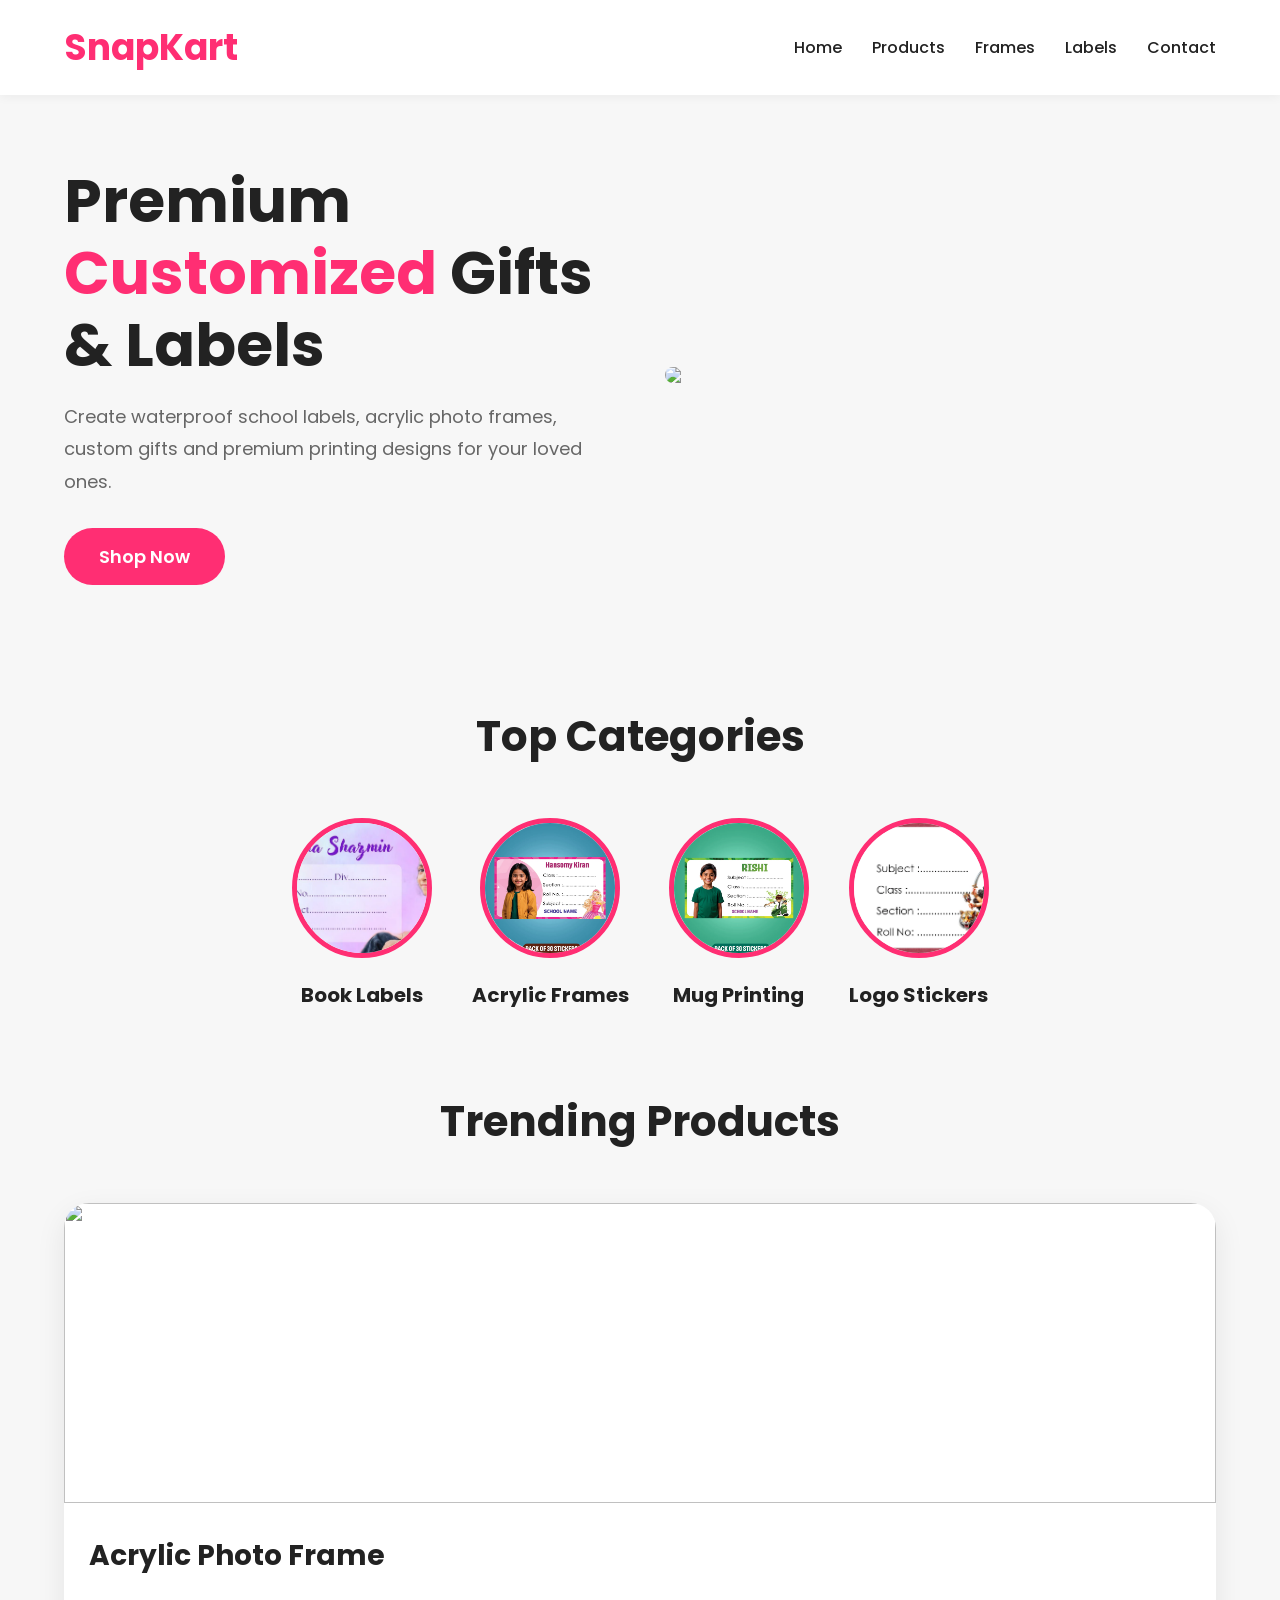
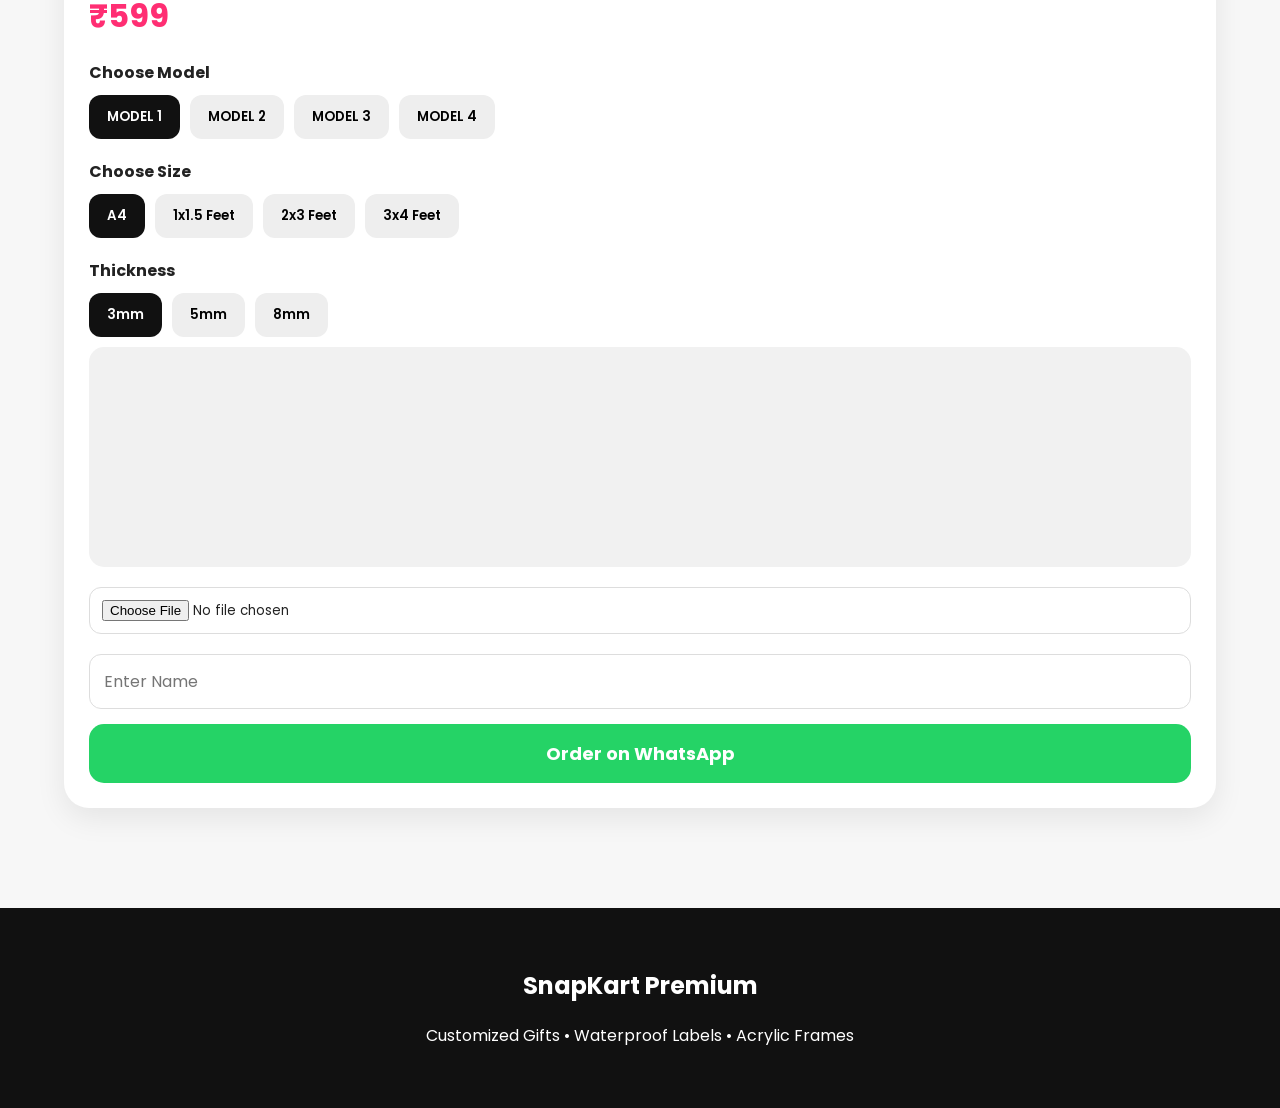
==== index.html @ b5bec447 "Update index.html" ====
<!DOCTYPE html>
<html lang="en">
<head>
<meta charset="UTF-8">
<meta name="viewport" content="width=device-width, initial-scale=1.0">

<title>SnapKart Premium</title>

<link rel="preconnect" href="https://fonts.googleapis.com">
<link href="https://fonts.googleapis.com/css2?family=Poppins:wght@300;400;500;600;700&display=swap" rel="stylesheet">

<style>

*{
margin:0;
padding:0;
box-sizing:border-box;
font-family:'Poppins',sans-serif;
}

body{
background:#f7f7f7;
color:#222;
}

/* HEADER */

header{
width:100%;
padding:20px 5%;
background:white;
display:flex;
justify-content:space-between;
align-items:center;
position:sticky;
top:0;
z-index:1000;
box-shadow:0 2px 10px rgba(0,0,0,0.05);
}

.logo{
font-size:36px;
font-weight:700;
color:#ff2e73;
}

nav{
display:flex;
gap:30px;
}

nav a{
text-decoration:none;
color:#222;
font-weight:500;
}

/* HERO */

.hero{
padding:70px 5%;
display:grid;
grid-template-columns:1fr 1fr;
align-items:center;
gap:50px;
}

.hero-text h1{
font-size:60px;
line-height:1.2;
margin-bottom:20px;
}

.hero-text span{
color:#ff2e73;
}

.hero-text p{
font-size:18px;
color:#666;
line-height:1.8;
margin-bottom:30px;
}

.hero-btn{
padding:15px 35px;
background:#ff2e73;
color:white;
border:none;
border-radius:50px;
font-size:18px;
cursor:pointer;
font-weight:600;
}

.hero-image img{
width:100%;
height:auto;
display:block;
border-radius:25px;
object-fit:cover;
}

/* SECTION TITLE */

.section-title{
text-align:center;
font-size:42px;
margin-top:50px;
margin-bottom:50px;
}

/* CATEGORIES */

.categories{
display:flex;
justify-content:center;
gap:40px;
flex-wrap:wrap;
padding:0 5%;
margin-bottom:80px;
}

.cat{
text-align:center;
}

.cat img{
width:140px;
height:140px;
border-radius:50%;
object-fit:cover;
border:5px solid #ff2e73;
margin-bottom:15px;
}

.cat h3{
font-size:20px;
}

/* PRODUCTS */

.products{
display:grid;
grid-template-columns:repeat(auto-fit,minmax(320px,1fr));
gap:35px;
padding:0 5%;
margin-bottom:100px;
}

.product-card{
background:white;
border-radius:25px;
overflow:hidden;
box-shadow:0 10px 30px rgba(0,0,0,0.08);
}

.product-card img{
width:100%;
height:300px;
object-fit:cover;
}

.product-info{
padding:25px;
}

.product-info h3{
font-size:28px;
margin-bottom:15px;
}

.price{
font-size:32px;
font-weight:700;
color:#ff2e73;
margin-bottom:20px;
}

.preview{
width:100%;
height:220px;
background:#f1f1f1;
border-radius:15px;
overflow:hidden;
margin-bottom:20px;
display:flex;
justify-content:center;
align-items:center;
}

.preview img{
width:100%;
height:100%;
object-fit:cover;
display:none;
}

.upload-box{
margin-bottom:20px;
}

.upload-box input{
width:100%;
padding:12px;
border:1px solid #ddd;
border-radius:12px;
}

.custom-input{
width:100%;
padding:14px;
border-radius:12px;
border:1px solid #ddd;
margin-bottom:15px;
font-size:16px;
}

.buy-btn{
width:100%;
padding:16px;
background:#25d366;
border:none;
border-radius:15px;
color:white;
font-size:18px;
font-weight:700;
cursor:pointer;
}

.variant-group{
display:flex;
flex-wrap:wrap;
gap:10px;
margin-bottom:10px;
}

.variant-btn{
padding:12px 18px;
border:none;
border-radius:12px;
background:#eee;
cursor:pointer;
font-weight:600;
transition:0.3s;
}

.variant-btn.active{
background:#111;
color:white;
}

/* FOOTER */

footer{
background:#111;
color:white;
padding:60px 5%;
text-align:center;
}

/* MOBILE */

@media(max-width:768px){

.hero{
grid-template-columns:1fr;
}

.hero-text h1{
font-size:42px;
}

nav{
display:none;
}

.section-title{
font-size:34px;
}

.categories{
gap:25px;
}

.cat img{
width:110px;
height:110px;
}

}

</style>
</head>

<body>

<header>

<div class="logo">SnapKart</div>

<nav>
<a href="#">Home</a>
<a href="#">Products</a>
<a href="#">Frames</a>
<a href="#">Labels</a>
<a href="#">Contact</a>
</nav>

</header>

<section class="hero">

<div class="hero-text">

<h1>
Premium <span>Customized</span> Gifts & Labels
</h1>

<p>
Create waterproof school labels, acrylic photo frames,
custom gifts and premium printing designs for your loved ones.
</p>

<button class="hero-btn">
Shop Now
</button>

</div>

<div class="hero-image">

<img src="./images/snapkart-banner.png">

</div>

</section>

<h2 class="section-title">
Top Categories
</h2>

<section class="categories">

<div class="cat">
<img src="images/book-labels/Astronaut.webp">
<h3>Book Labels</h3>
</div>

<div class="cat">
<img src="images/book-labels/Barbie.webp">
<h3>Acrylic Frames</h3>
</div>

<div class="cat">
<img src="images/book-labels/Doraemon.webp">
<h3>Mug Printing</h3>
</div>

<div class="cat">
<img src="images/book-labels/Durga.webp">
<h3>Logo Stickers</h3>
</div>

</section>

<h2 class="section-title">
Trending Products
</h2>

<section class="products">

<div class="product-card">

<img id="mainProductImage"
src="https://images.unsplash.com/photo-1505693416388-ac5ce068fe85?q=80&w=1200&auto=format&fit=crop">

<div class="product-info">

<h3>Acrylic Photo Frame</h3>

<div class="price" id="productPrice">
₹599
</div>

<h4 style="margin-bottom:10px;">Choose Model</h4>

<div class="variant-group">

<button class="variant-btn active"
onclick="selectVariant(this)">
MODEL 1
</button>

<button class="variant-btn"
onclick="selectVariant(this)">
MODEL 2
</button>

<button class="variant-btn"
onclick="selectVariant(this)">
MODEL 3
</button>

<button class="variant-btn"
onclick="selectVariant(this)">
MODEL 4
</button>

</div>

<h4 style="margin-top:20px;margin-bottom:10px;">
Choose Size
</h4>

<div class="variant-group">

<button class="variant-btn active"
onclick="changeProductPrice(this,599)">
A4
</button>

<button class="variant-btn"
onclick="changeProductPrice(this,1299)">
1x1.5 Feet
</button>

<button class="variant-btn"
onclick="changeProductPrice(this,2499)">
2x3 Feet
</button>

<button class="variant-btn"
onclick="changeProductPrice(this,4999)">
3x4 Feet
</button>

</div>

<h4 style="margin-top:20px;margin-bottom:10px;">
Thickness
</h4>

<div class="variant-group">

<button class="variant-btn active"
onclick="selectVariant(this)">
3mm
</button>

<button class="variant-btn"
onclick="selectVariant(this)">
5mm
</button>

<button class="variant-btn"
onclick="selectVariant(this)">
8mm
</button>

</div>

<div class="preview">
<img id="preview2">
</div>

<div class="upload-box">

<input type="file"
accept="image/*"
onchange="previewImage(event,'preview2')">

</div>

<input type="text"
class="custom-input"
placeholder="Enter Name">

<button class="buy-btn"
onclick="window.open('https://wa.me/919848830202?text=I want Acrylic Photo Frame')">

Order on WhatsApp

</button>

</div>

</div>

</section>

<footer>

<h2>SnapKart Premium</h2>

<p style="margin-top:20px;">
Customized Gifts • Waterproof Labels • Acrylic Frames
</p>

</footer>

<script>

function previewImage(event,id){

const image = document.getElementById(id);

image.src = URL.createObjectURL(event.target.files[0]);

image.style.display = "block";

}

function selectVariant(button){

const parent = button.parentElement;

parent.querySelectorAll(".variant-btn")
.forEach(btn=>btn.classList.remove("active"));

button.classList.add("active");

}

function changeProductPrice(button,price){

const parent = button.parentElement;

parent.querySelectorAll(".variant-btn")
.forEach(btn=>btn.classList.remove("active"));

button.classList.add("active");

document.getElementById("productPrice")
.innerHTML = "₹" + price;

}

</script>

</body>
</html>
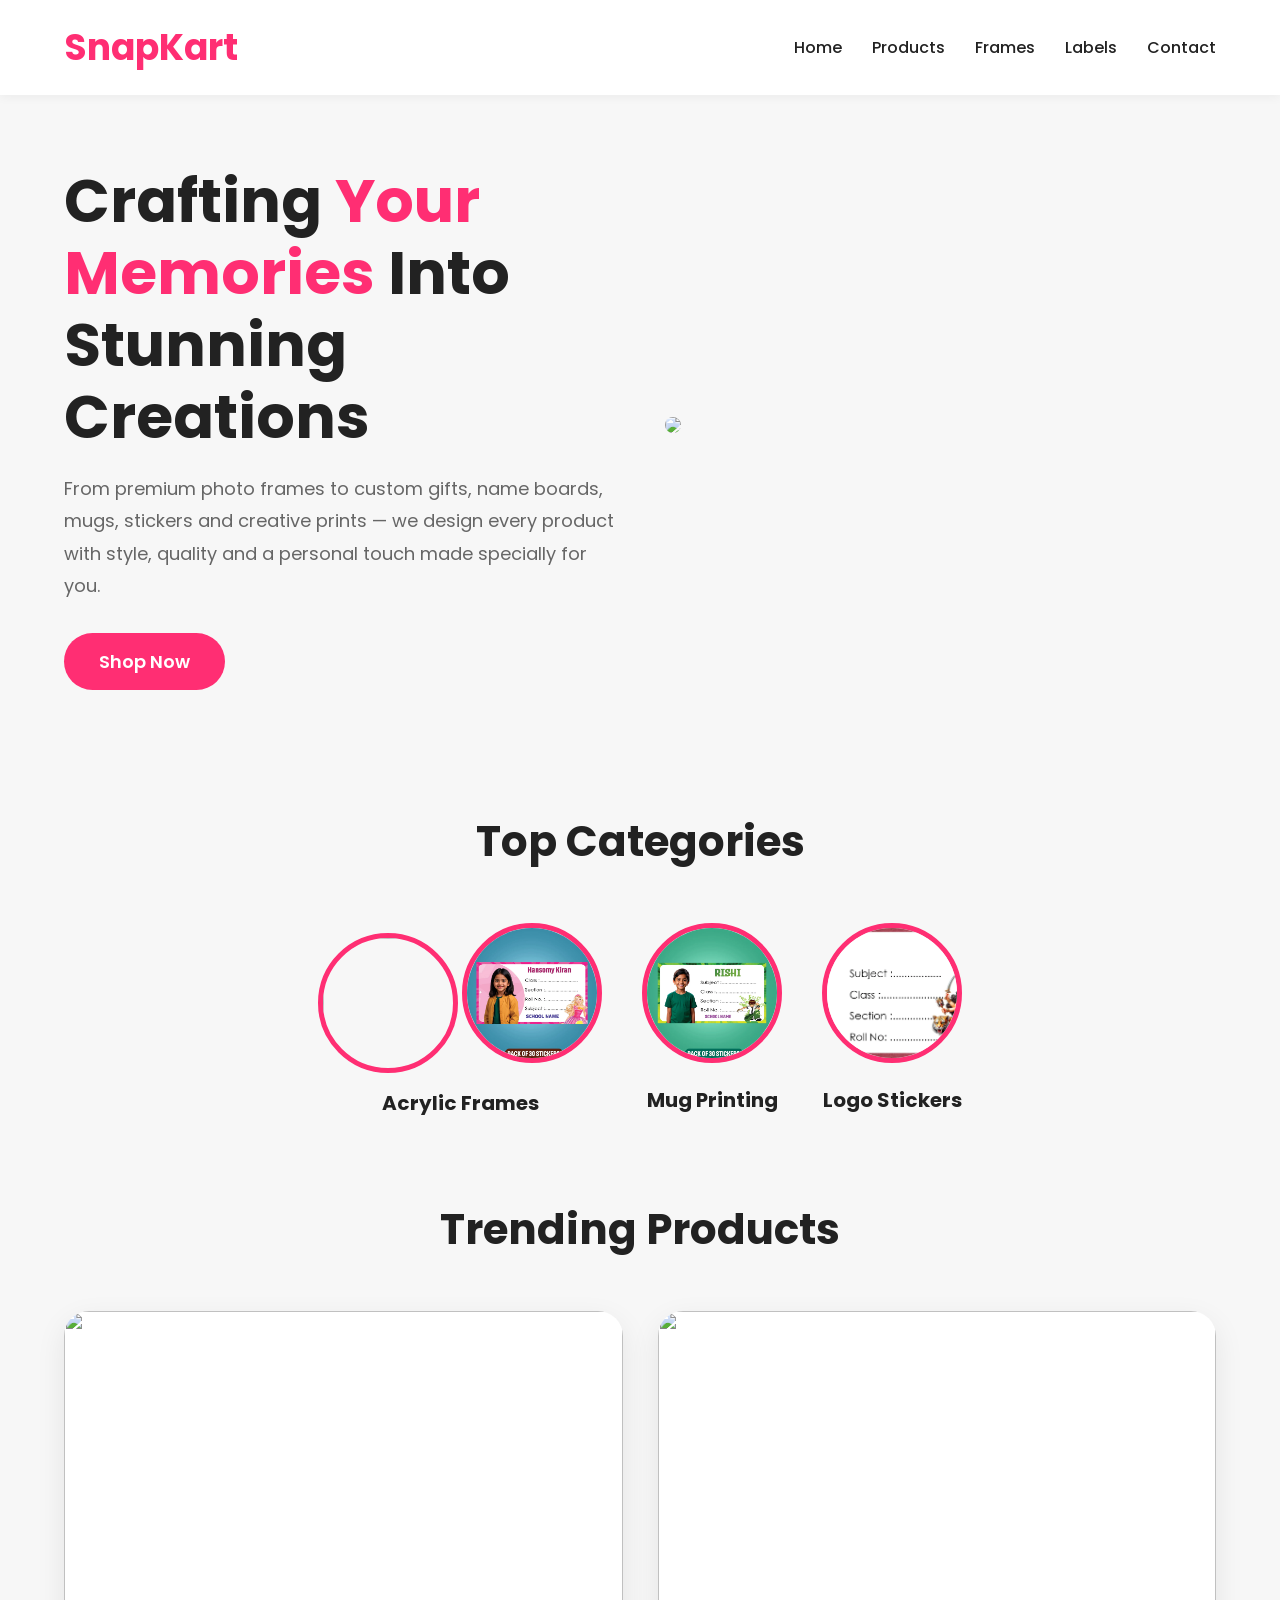
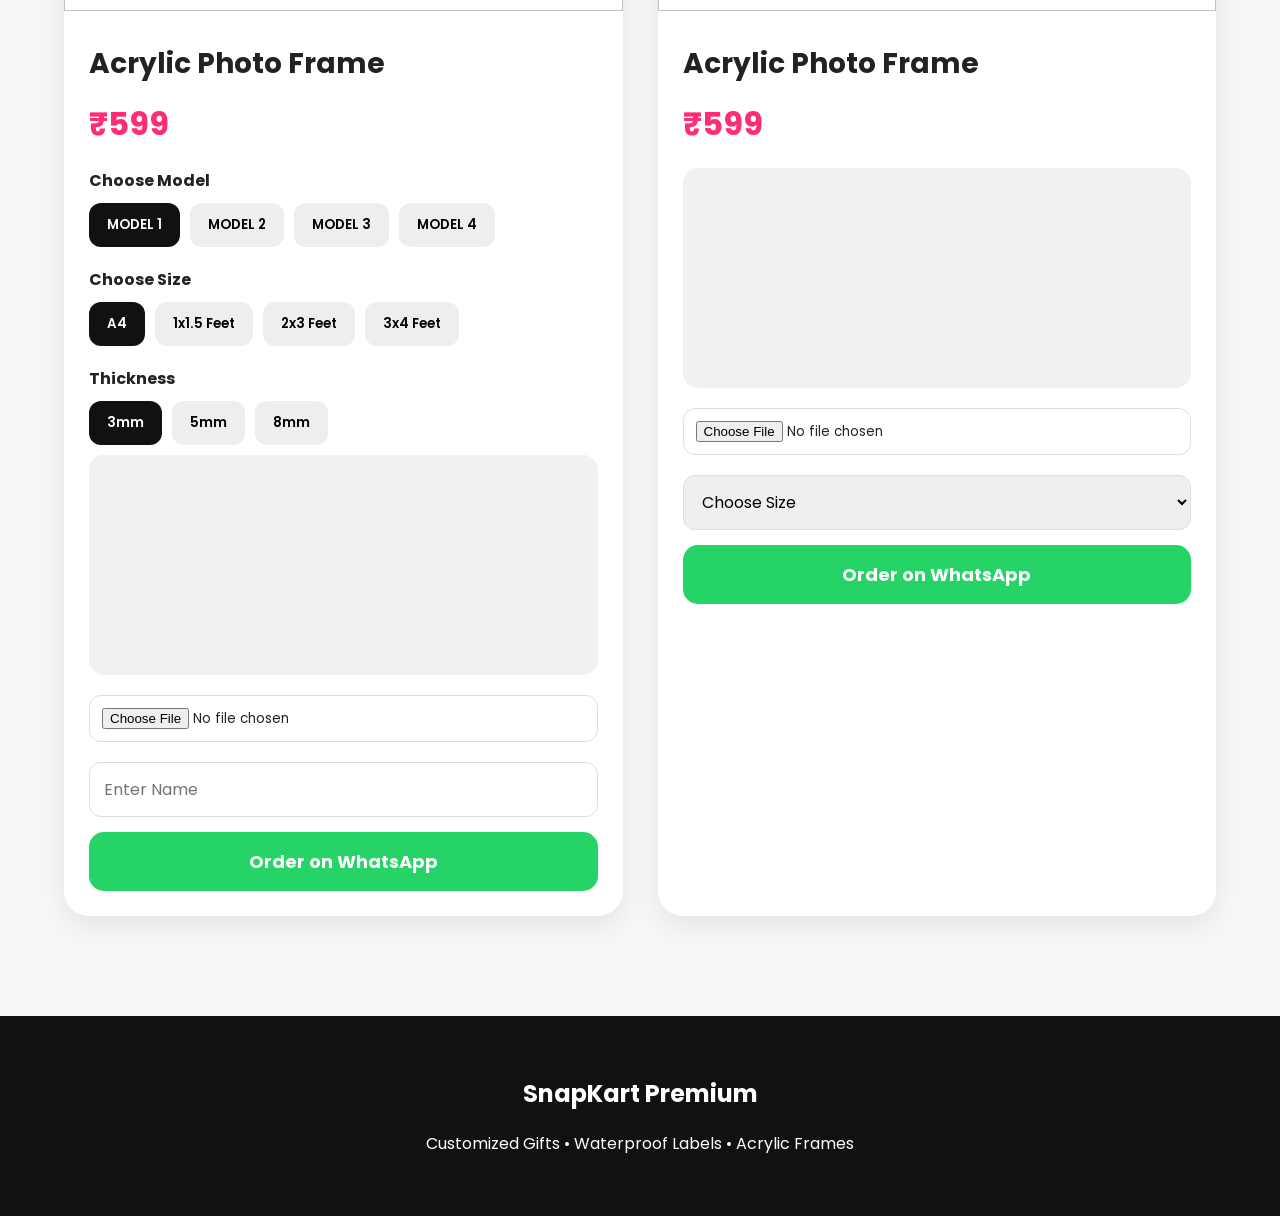
==== commit 6a7caad1: "updated hero text" ====
--- a/index.html
+++ b/index.html
@@ -95,10 +95,7 @@
 
 .hero-image img{
 width:100%;
-height:auto;
-display:block;
 border-radius:25px;
-object-fit:cover;
 }
 
 /* SECTION TITLE */
@@ -175,6 +172,30 @@
 font-weight:700;
 color:#ff2e73;
 margin-bottom:20px;
+}
+
+.quality-buttons{
+display:flex;
+gap:10px;
+margin-bottom:20px;
+}
+
+.quality-buttons button{
+flex:1;
+padding:12px;
+border:none;
+border-radius:12px;
+cursor:pointer;
+font-weight:600;
+}
+
+.normal-btn{
+background:#eee;
+}
+
+.waterproof-btn{
+background:#111;
+color:white;
 }
 
 .preview{
@@ -228,7 +249,7 @@
 cursor:pointer;
 }
 
-.variant-group{
+  .variant-group{
 display:flex;
 flex-wrap:wrap;
 gap:10px;
@@ -249,7 +270,6 @@
 background:#111;
 color:white;
 }
-
 /* FOOTER */
 
 footer{
@@ -314,12 +334,13 @@
 <div class="hero-text">
 
 <h1>
-Premium <span>Customized</span> Gifts & Labels
+Crafting <span>Your Memories</span> Into Stunning Creations
 </h1>
 
 <p>
-Create waterproof school labels, acrylic photo frames,
-custom gifts and premium printing designs for your loved ones.
+From premium photo frames to custom gifts, name boards, mugs,
+stickers and creative prints — we design every product with style,
+quality and a personal touch made specially for you.
 </p>
 
 <button class="hero-btn">
@@ -330,7 +351,7 @@
 
 <div class="hero-image">
 
-<img src="./images/snapkart-banner.png">
+<img src="images/snapkart banner.png">
 
 </div>
 
@@ -343,7 +364,7 @@
 <section class="categories">
 
 <div class="cat">
-<img src="images/book-labels/Astronaut.webp">
+<img src="images/book-labels/Astronaut.webp>
 <h3>Book Labels</h3>
 </div>
 
@@ -370,6 +391,8 @@
 
 <section class="products">
 
+<!-- PRODUCT CARD -->
+
 <div class="product-card">
 
 <img id="mainProductImage"
@@ -382,6 +405,8 @@
 <div class="price" id="productPrice">
 ₹599
 </div>
+
+<!-- MODEL OPTIONS -->
 
 <h4 style="margin-bottom:10px;">Choose Model</h4>
 
@@ -409,6 +434,8 @@
 
 </div>
 
+<!-- SIZE OPTIONS -->
+
 <h4 style="margin-top:20px;margin-bottom:10px;">
 Choose Size
 </h4>
@@ -437,6 +464,8 @@
 
 </div>
 
+<!-- THICKNESS -->
+
 <h4 style="margin-top:20px;margin-bottom:10px;">
 Thickness
 </h4>
@@ -460,6 +489,8 @@
 
 </div>
 
+<!-- IMAGE PREVIEW -->
+
 <div class="preview">
 <img id="preview2">
 </div>
@@ -472,10 +503,60 @@
 
 </div>
 
+<!-- CUSTOM NAME -->
+
 <input type="text"
 class="custom-input"
 placeholder="Enter Name">
 
+<!-- WHATSAPP -->
+
+<button class="buy-btn"
+onclick="window.open('https://wa.me/919848830202?text=I want Acrylic Photo Frame')">
+
+Order on WhatsApp
+
+</button>
+
+</div>
+
+</div>
+
+<!-- PRODUCT 2 -->
+
+<div class="product-card">
+
+<img src="https://images.unsplash.com/photo-1505693416388-ac5ce068fe85?q=80&w=1200&auto=format&fit=crop">
+
+<div class="product-info">
+
+<h3>Acrylic Photo Frame</h3>
+
+<div class="price">
+₹599
+</div>
+
+<div class="preview">
+<img id="preview2">
+</div>
+
+<div class="upload-box">
+
+<input type="file"
+accept="image/*"
+onchange="previewImage(event,'preview2')">
+
+</div>
+
+<select class="custom-input">
+
+<option>Choose Size</option>
+<option>A4</option>
+<option>2x1 Feet</option>
+<option>3x2 Feet</option>
+
+</select>
+
 <button class="buy-btn"
 onclick="window.open('https://wa.me/919848830202?text=I want Acrylic Photo Frame')">
 
@@ -501,6 +582,12 @@
 
 <script>
 
+function changePrice(id,price){
+
+document.getElementById(id).innerHTML = "₹" + price;
+
+}
+
 function previewImage(event,id){
 
 const image = document.getElementById(id);
@@ -510,8 +597,7 @@
 image.style.display = "block";
 
 }
-
-function selectVariant(button){
+  function selectVariant(button){
 
 const parent = button.parentElement;
 
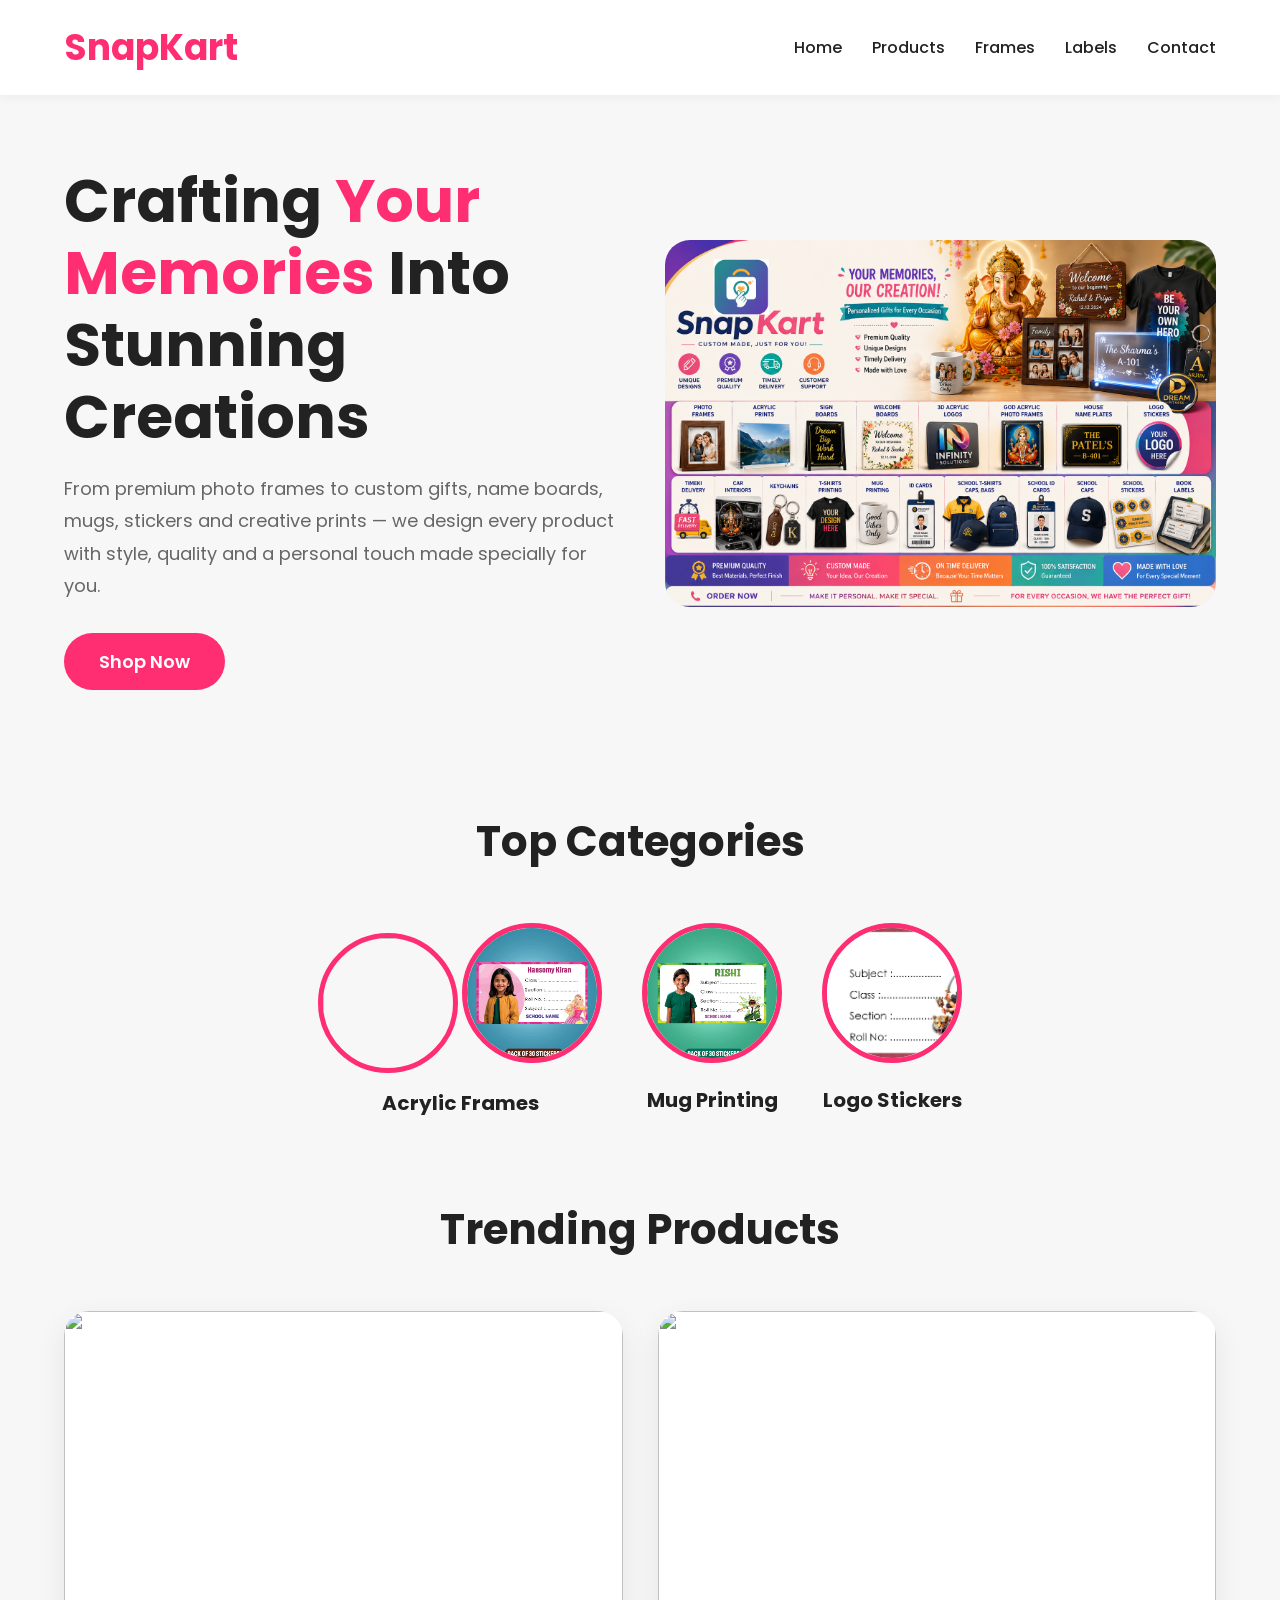
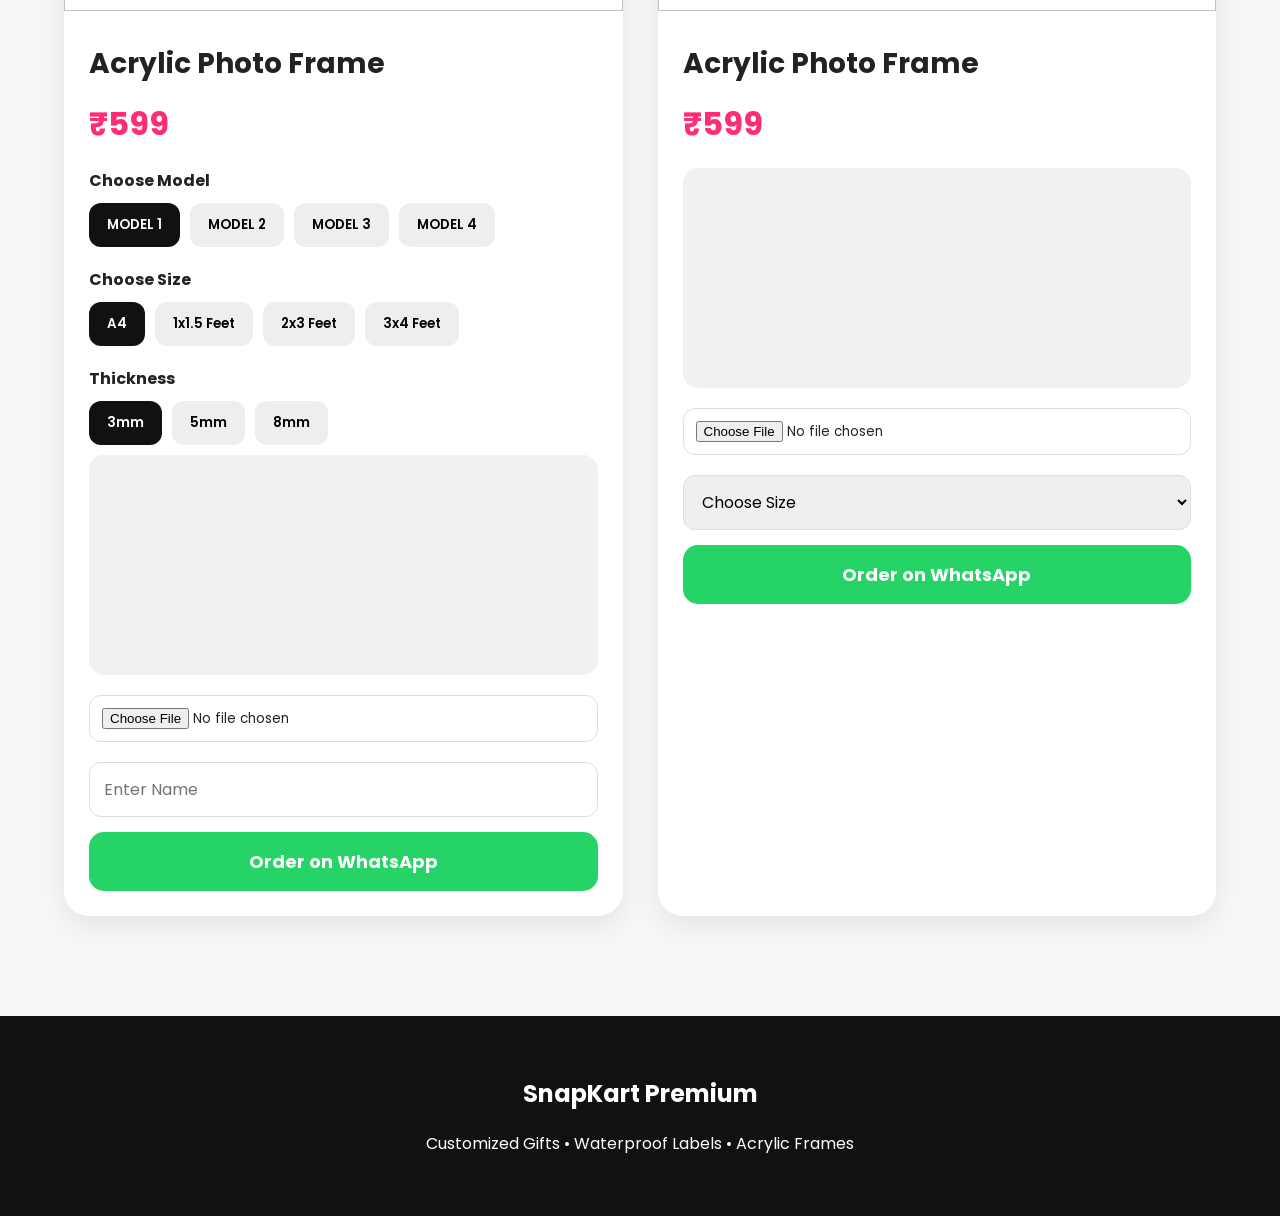
==== commit 5c7b4afe: "hero banner final" ====
--- a/index.html
+++ b/index.html
@@ -350,9 +350,7 @@
 </div>
 
 <div class="hero-image">
-
-<img src="images/snapkart banner.png">
-
+    <img src="images/banner.png" alt="SnapKart Banner">
 </div>
 
 </section>
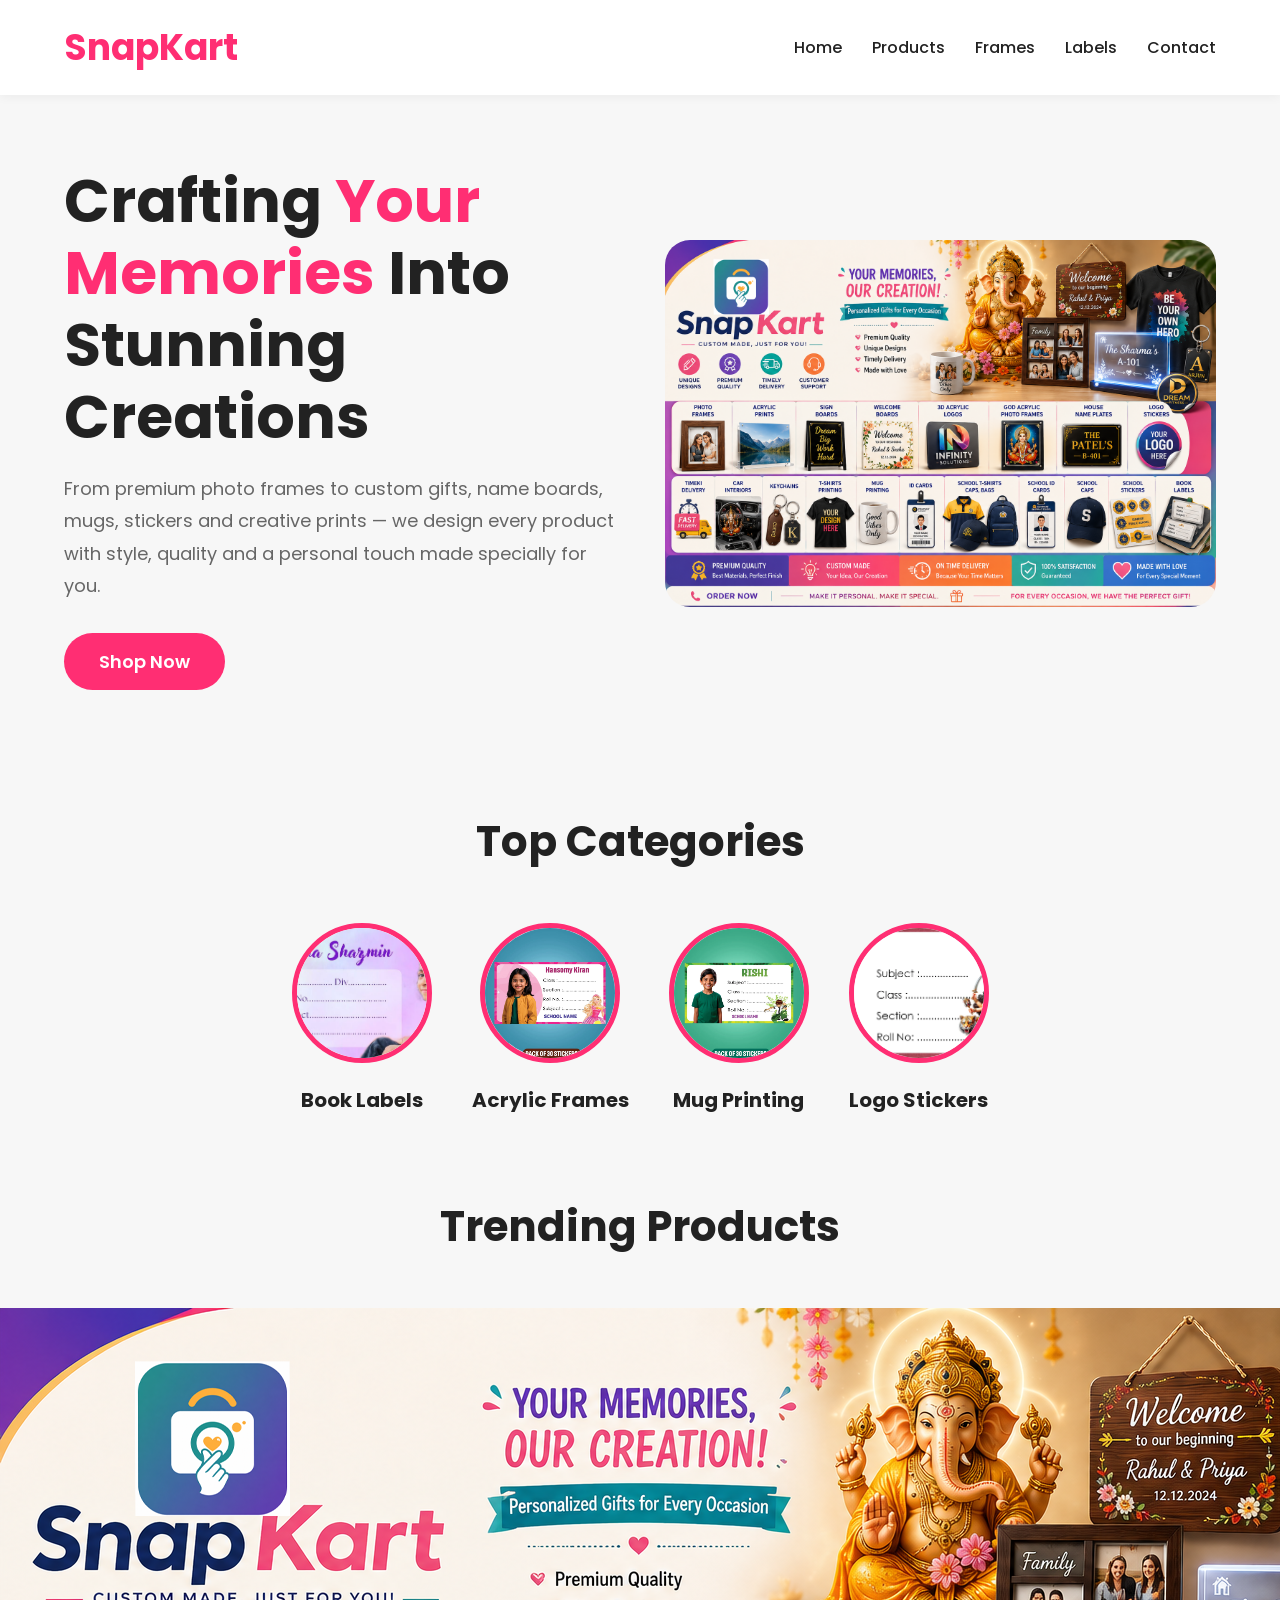
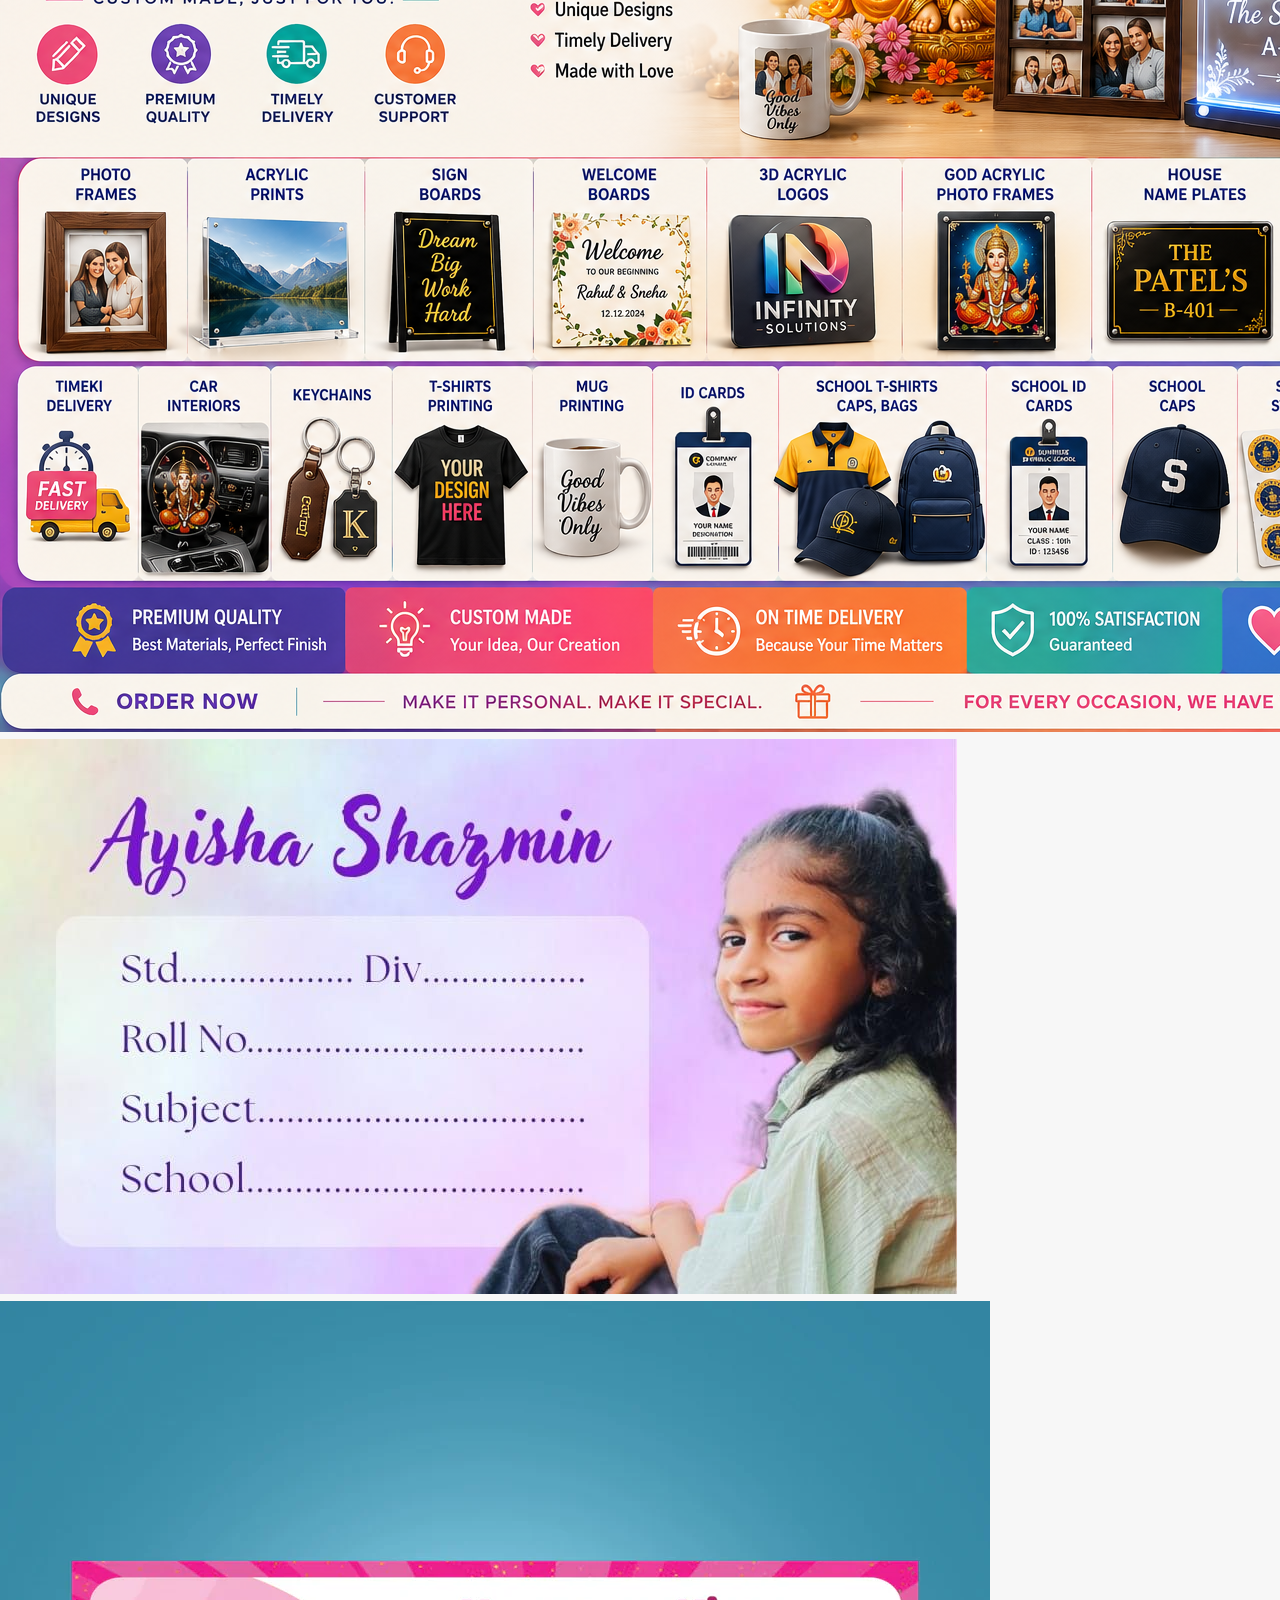
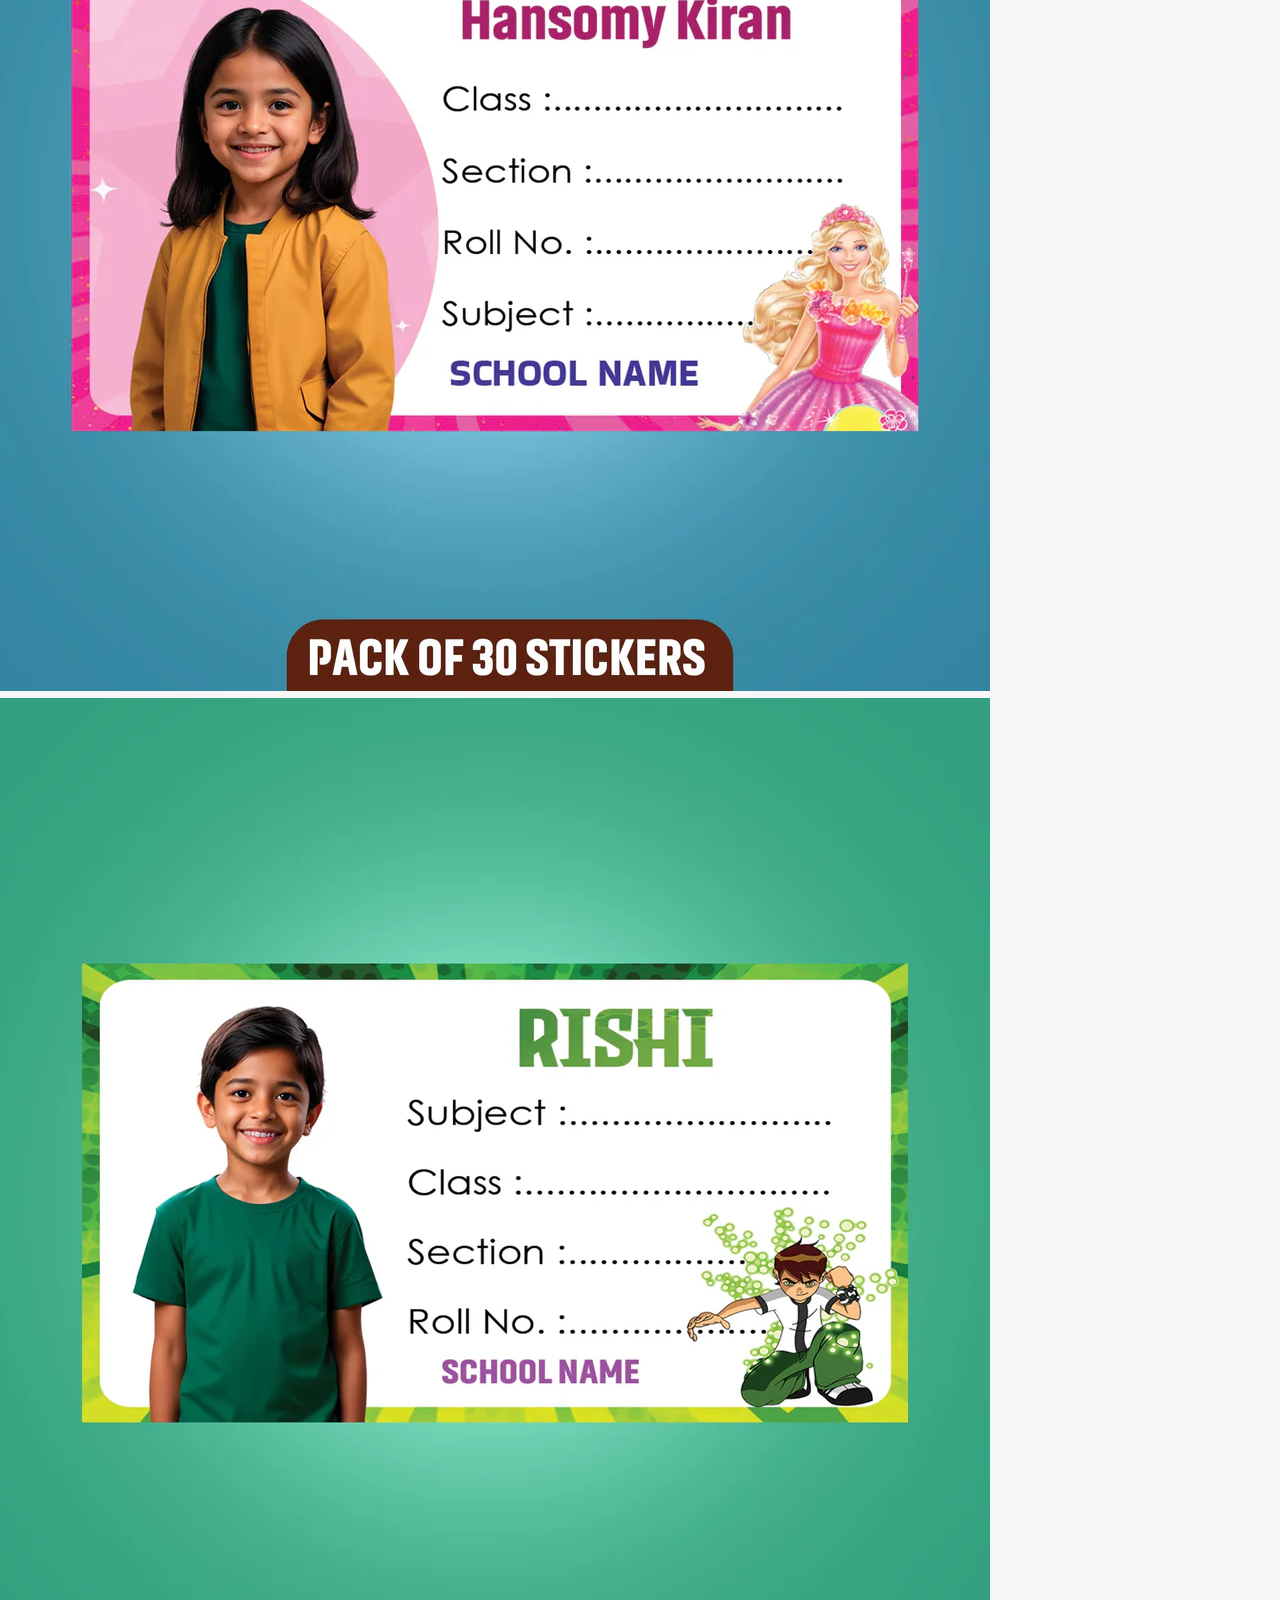
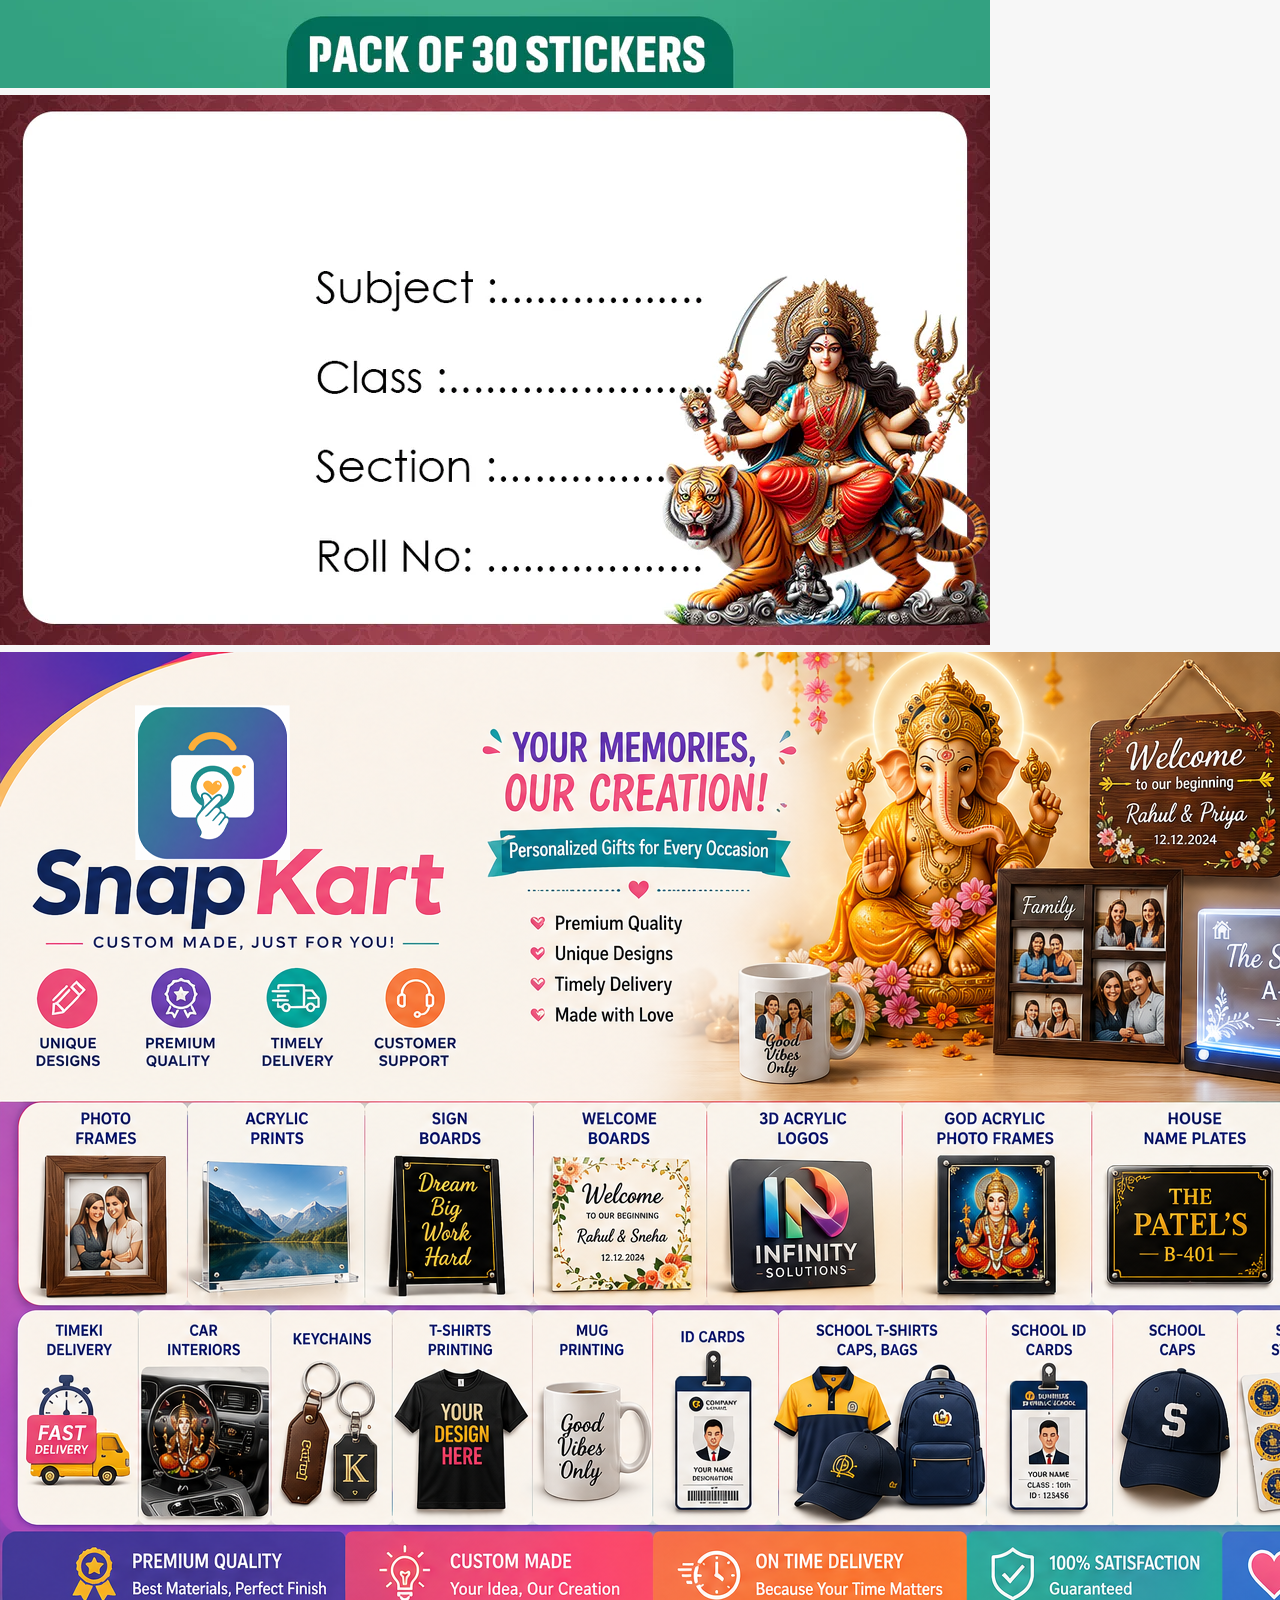
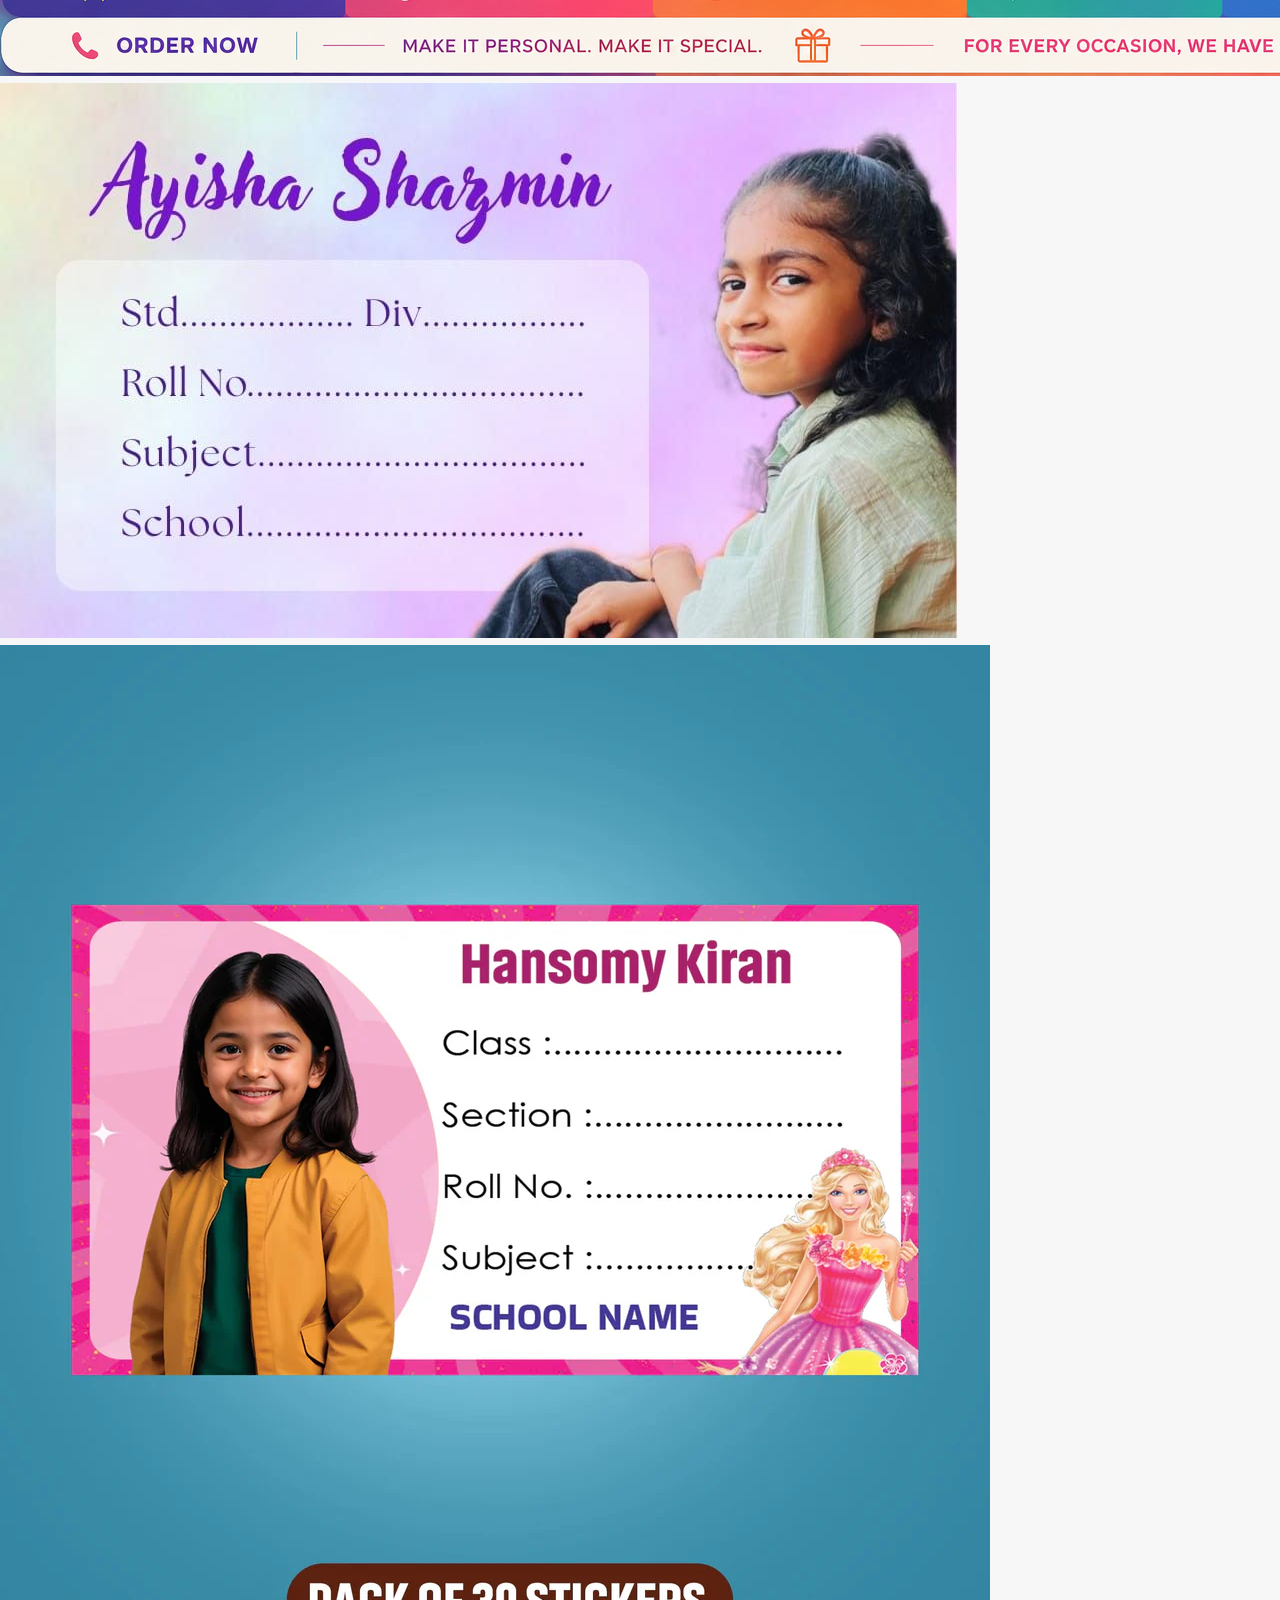
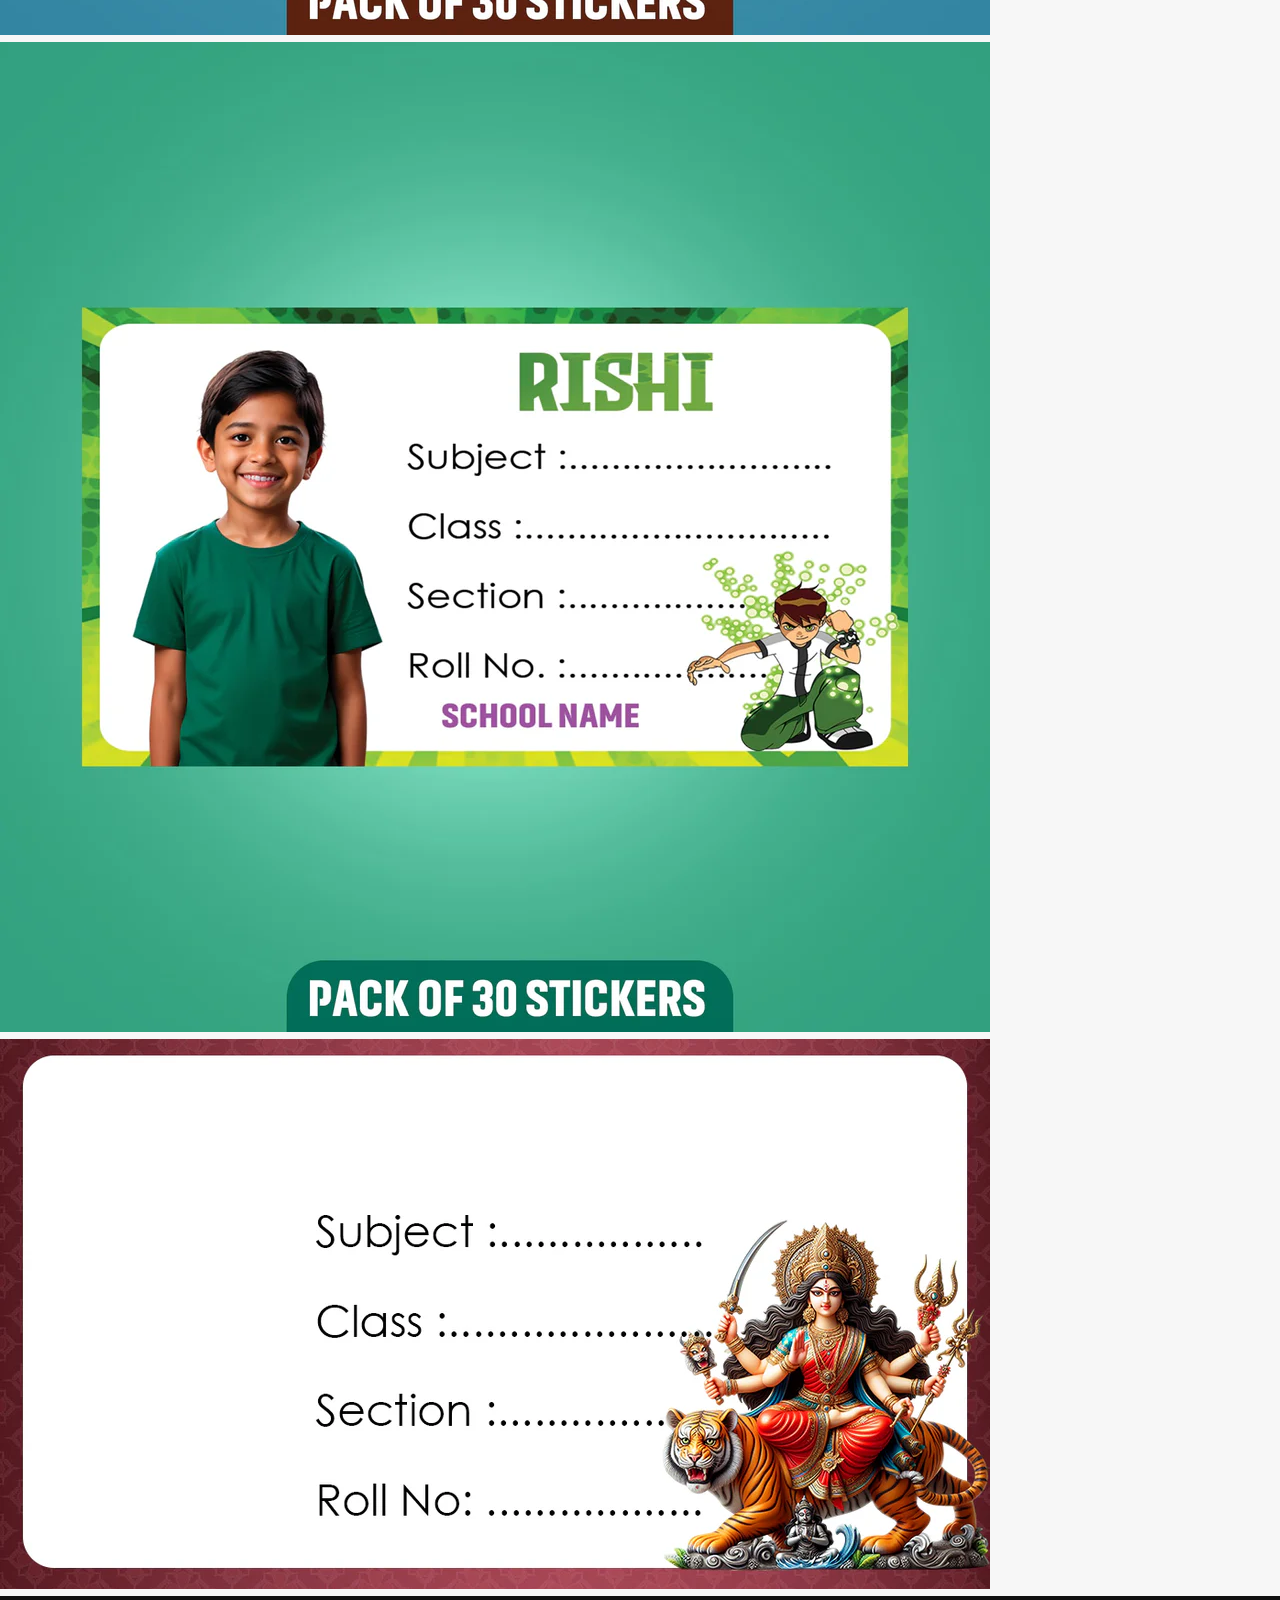
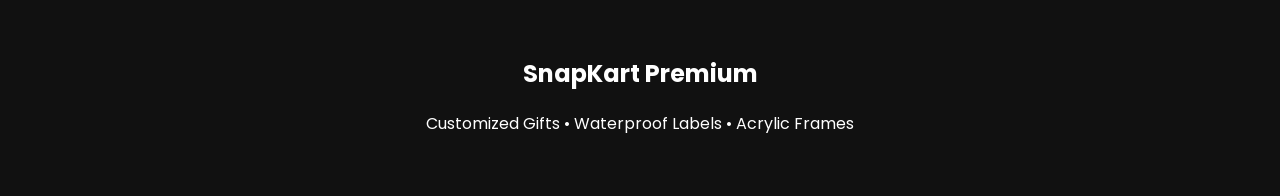
==== commit 44733689: "final website update" ====
--- a/index.html
+++ b/index.html
@@ -362,7 +362,7 @@
 <section class="categories">
 
 <div class="cat">
-<img src="images/book-labels/Astronaut.webp>
+<img src="images/book-labels/Astronaut.webp">
 <h3>Book Labels</h3>
 </div>
 
@@ -387,180 +387,23 @@
 Trending Products
 </h2>
 
-<section class="products">
-
-<!-- PRODUCT CARD -->
-
-<div class="product-card">
-
-<img id="mainProductImage"
-src="https://images.unsplash.com/photo-1505693416388-ac5ce068fe85?q=80&w=1200&auto=format&fit=crop">
-
-<div class="product-info">
-
-<h3>Acrylic Photo Frame</h3>
-
-<div class="price" id="productPrice">
-₹599
-</div>
-
-<!-- MODEL OPTIONS -->
-
-<h4 style="margin-bottom:10px;">Choose Model</h4>
-
-<div class="variant-group">
-
-<button class="variant-btn active"
-onclick="selectVariant(this)">
-MODEL 1
-</button>
-
-<button class="variant-btn"
-onclick="selectVariant(this)">
-MODEL 2
-</button>
-
-<button class="variant-btn"
-onclick="selectVariant(this)">
-MODEL 3
-</button>
-
-<button class="variant-btn"
-onclick="selectVariant(this)">
-MODEL 4
-</button>
-
-</div>
-
-<!-- SIZE OPTIONS -->
-
-<h4 style="margin-top:20px;margin-bottom:10px;">
-Choose Size
-</h4>
-
-<div class="variant-group">
-
-<button class="variant-btn active"
-onclick="changeProductPrice(this,599)">
-A4
-</button>
-
-<button class="variant-btn"
-onclick="changeProductPrice(this,1299)">
-1x1.5 Feet
-</button>
-
-<button class="variant-btn"
-onclick="changeProductPrice(this,2499)">
-2x3 Feet
-</button>
-
-<button class="variant-btn"
-onclick="changeProductPrice(this,4999)">
-3x4 Feet
-</button>
-
-</div>
-
-<!-- THICKNESS -->
-
-<h4 style="margin-top:20px;margin-bottom:10px;">
-Thickness
-</h4>
-
-<div class="variant-group">
-
-<button class="variant-btn active"
-onclick="selectVariant(this)">
-3mm
-</button>
-
-<button class="variant-btn"
-onclick="selectVariant(this)">
-5mm
-</button>
-
-<button class="variant-btn"
-onclick="selectVariant(this)">
-8mm
-</button>
-
-</div>
-
-<!-- IMAGE PREVIEW -->
-
-<div class="preview">
-<img id="preview2">
-</div>
-
-<div class="upload-box">
-
-<input type="file"
-accept="image/*"
-onchange="previewImage(event,'preview2')">
-
-</div>
-
-<!-- CUSTOM NAME -->
-
-<input type="text"
-class="custom-input"
-placeholder="Enter Name">
-
-<!-- WHATSAPP -->
-
-<button class="buy-btn"
-onclick="window.open('https://wa.me/919848830202?text=I want Acrylic Photo Frame')">
-
-Order on WhatsApp
-
-</button>
-
-</div>
-
-</div>
-
-<!-- PRODUCT 2 -->
-
-<div class="product-card">
-
-<img src="https://images.unsplash.com/photo-1505693416388-ac5ce068fe85?q=80&w=1200&auto=format&fit=crop">
-
-<div class="product-info">
-
-<h3>Acrylic Photo Frame</h3>
-
-<div class="price">
-₹599
-</div>
-
-<div class="preview">
-<img id="preview2">
-</div>
-
-<div class="upload-box">
-
-<input type="file"
-accept="image/*"
-onchange="previewImage(event,'preview2')">
-
-</div>
-
-<select class="custom-input">
-
-<option>Choose Size</option>
-<option>A4</option>
-<option>2x1 Feet</option>
-<option>3x2 Feet</option>
-
-</select>
-
-<button class="buy-btn"
-onclick="window.open('https://wa.me/919848830202?text=I want Acrylic Photo Frame')">
-
-Order on WhatsApp
-
-</button>
+<section class="slider-section">
+
+<div class="slider">
+
+<div class="slide-track">
+
+<img src="images/banner.png">
+<img src="images/book-labels/Astronaut.webp">
+<img src="images/book-labels/Barbie.webp">
+<img src="images/book-labels/Doraemon.webp">
+<img src="images/book-labels/Durga.webp">
+
+<img src="images/banner.png">
+<img src="images/book-labels/Astronaut.webp">
+<img src="images/book-labels/Barbie.webp">
+<img src="images/book-labels/Doraemon.webp">
+<img src="images/book-labels/Durga.webp">
 
 </div>
 
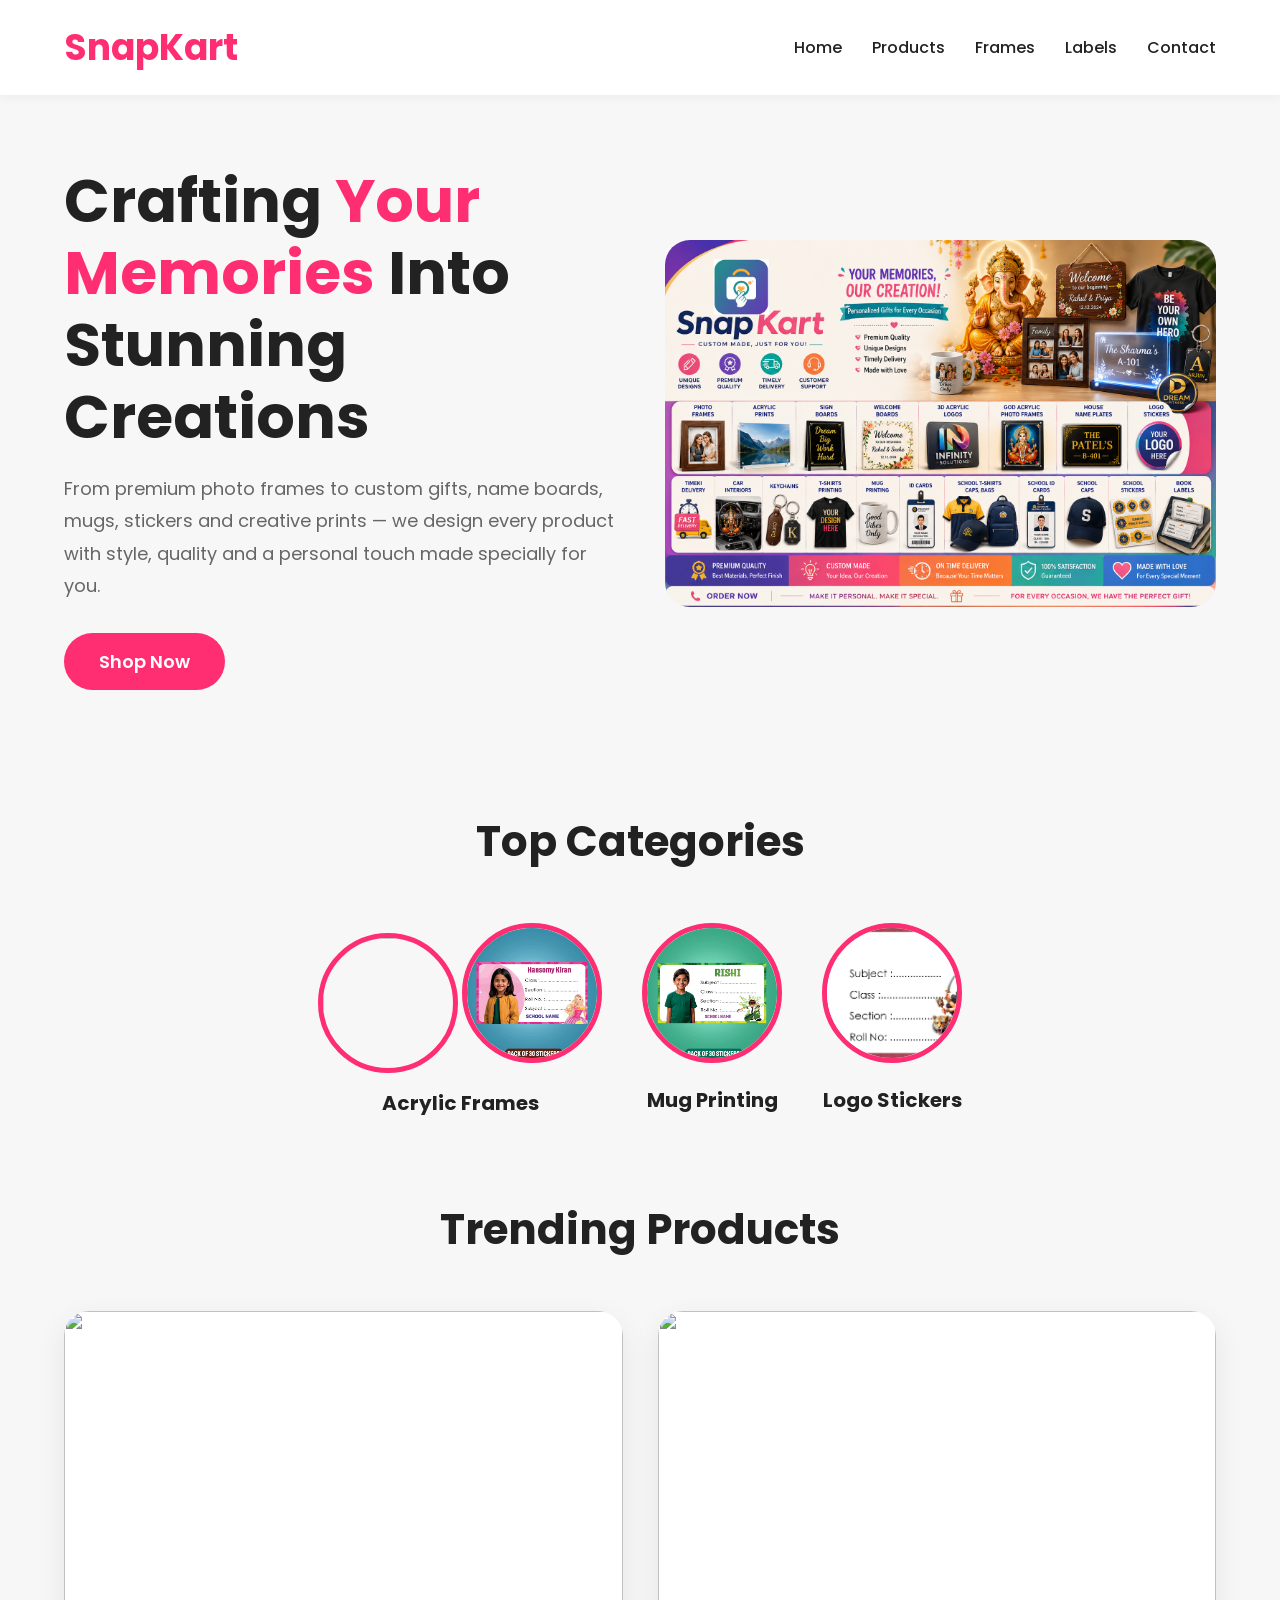
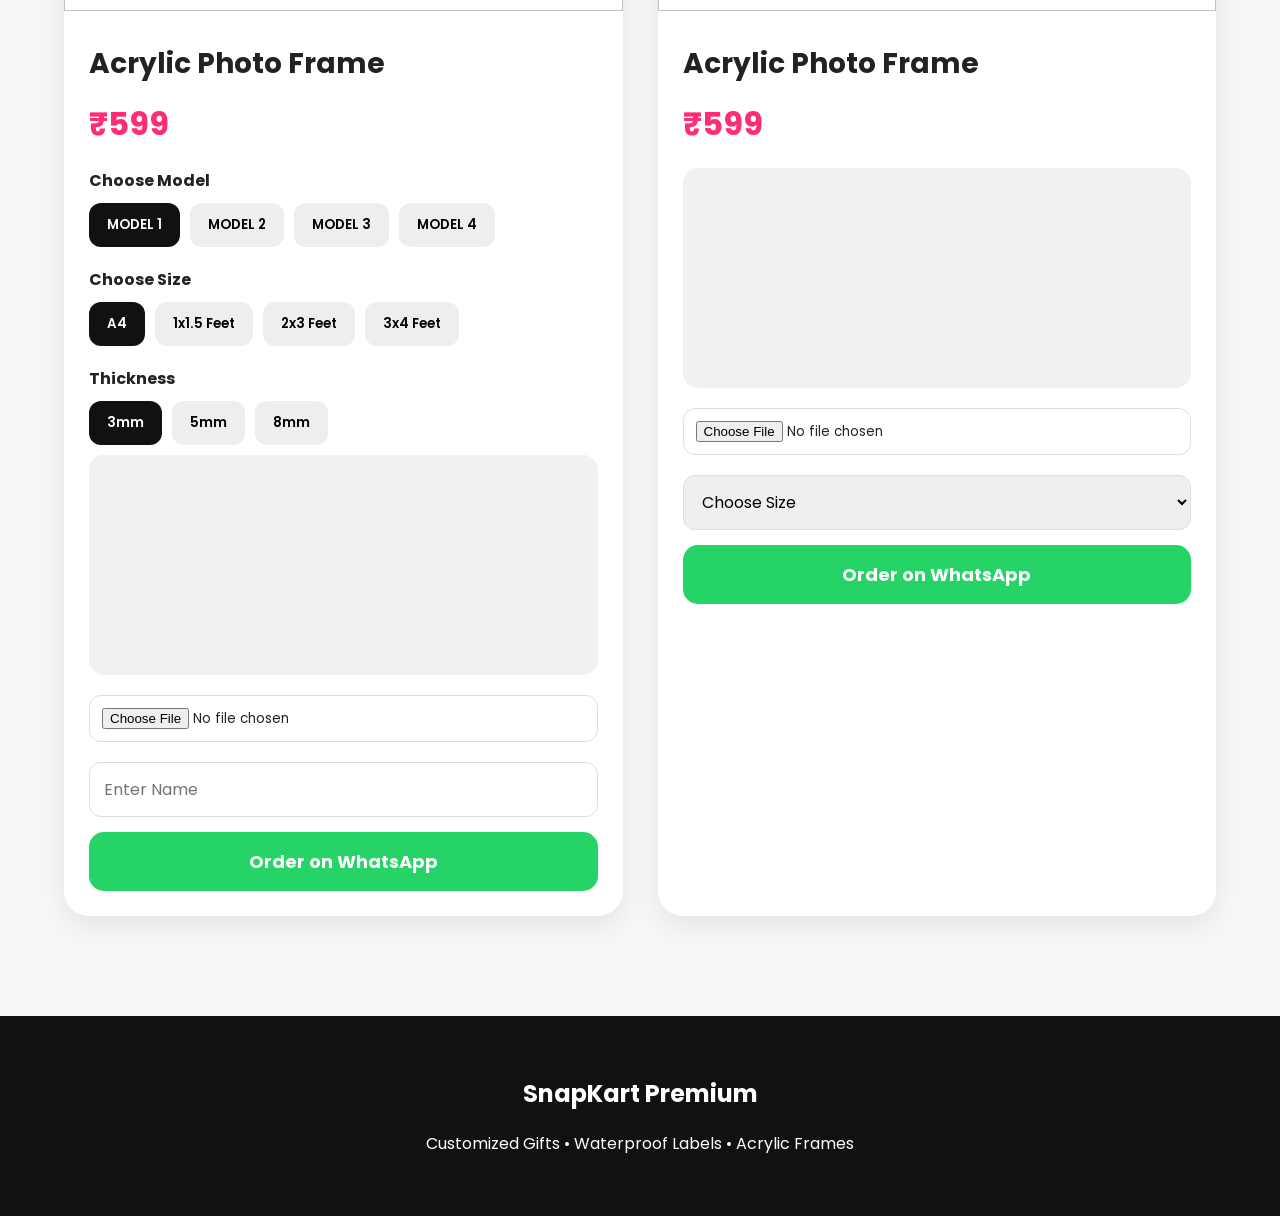
==== commit 8891f64a: "p" ====
--- a/index.html
+++ b/index.html
@@ -362,7 +362,7 @@
 <section class="categories">
 
 <div class="cat">
-<img src="images/book-labels/Astronaut.webp">
+<img src="images/book-labels/Astronaut.webp>
 <h3>Book Labels</h3>
 </div>
 
@@ -387,23 +387,180 @@
 Trending Products
 </h2>
 
-<section class="slider-section">
-
-<div class="slider">
-
-<div class="slide-track">
-
-<img src="images/banner.png">
-<img src="images/book-labels/Astronaut.webp">
-<img src="images/book-labels/Barbie.webp">
-<img src="images/book-labels/Doraemon.webp">
-<img src="images/book-labels/Durga.webp">
-
-<img src="images/banner.png">
-<img src="images/book-labels/Astronaut.webp">
-<img src="images/book-labels/Barbie.webp">
-<img src="images/book-labels/Doraemon.webp">
-<img src="images/book-labels/Durga.webp">
+<section class="products">
+
+<!-- PRODUCT CARD -->
+
+<div class="product-card">
+
+<img id="mainProductImage"
+src="https://images.unsplash.com/photo-1505693416388-ac5ce068fe85?q=80&w=1200&auto=format&fit=crop">
+
+<div class="product-info">
+
+<h3>Acrylic Photo Frame</h3>
+
+<div class="price" id="productPrice">
+₹599
+</div>
+
+<!-- MODEL OPTIONS -->
+
+<h4 style="margin-bottom:10px;">Choose Model</h4>
+
+<div class="variant-group">
+
+<button class="variant-btn active"
+onclick="selectVariant(this)">
+MODEL 1
+</button>
+
+<button class="variant-btn"
+onclick="selectVariant(this)">
+MODEL 2
+</button>
+
+<button class="variant-btn"
+onclick="selectVariant(this)">
+MODEL 3
+</button>
+
+<button class="variant-btn"
+onclick="selectVariant(this)">
+MODEL 4
+</button>
+
+</div>
+
+<!-- SIZE OPTIONS -->
+
+<h4 style="margin-top:20px;margin-bottom:10px;">
+Choose Size
+</h4>
+
+<div class="variant-group">
+
+<button class="variant-btn active"
+onclick="changeProductPrice(this,599)">
+A4
+</button>
+
+<button class="variant-btn"
+onclick="changeProductPrice(this,1299)">
+1x1.5 Feet
+</button>
+
+<button class="variant-btn"
+onclick="changeProductPrice(this,2499)">
+2x3 Feet
+</button>
+
+<button class="variant-btn"
+onclick="changeProductPrice(this,4999)">
+3x4 Feet
+</button>
+
+</div>
+
+<!-- THICKNESS -->
+
+<h4 style="margin-top:20px;margin-bottom:10px;">
+Thickness
+</h4>
+
+<div class="variant-group">
+
+<button class="variant-btn active"
+onclick="selectVariant(this)">
+3mm
+</button>
+
+<button class="variant-btn"
+onclick="selectVariant(this)">
+5mm
+</button>
+
+<button class="variant-btn"
+onclick="selectVariant(this)">
+8mm
+</button>
+
+</div>
+
+<!-- IMAGE PREVIEW -->
+
+<div class="preview">
+<img id="preview2">
+</div>
+
+<div class="upload-box">
+
+<input type="file"
+accept="image/*"
+onchange="previewImage(event,'preview2')">
+
+</div>
+
+<!-- CUSTOM NAME -->
+
+<input type="text"
+class="custom-input"
+placeholder="Enter Name">
+
+<!-- WHATSAPP -->
+
+<button class="buy-btn"
+onclick="window.open('https://wa.me/919848830202?text=I want Acrylic Photo Frame')">
+
+Order on WhatsApp
+
+</button>
+
+</div>
+
+</div>
+
+<!-- PRODUCT 2 -->
+
+<div class="product-card">
+
+<img src="https://images.unsplash.com/photo-1505693416388-ac5ce068fe85?q=80&w=1200&auto=format&fit=crop">
+
+<div class="product-info">
+
+<h3>Acrylic Photo Frame</h3>
+
+<div class="price">
+₹599
+</div>
+
+<div class="preview">
+<img id="preview2">
+</div>
+
+<div class="upload-box">
+
+<input type="file"
+accept="image/*"
+onchange="previewImage(event,'preview2')">
+
+</div>
+
+<select class="custom-input">
+
+<option>Choose Size</option>
+<option>A4</option>
+<option>2x1 Feet</option>
+<option>3x2 Feet</option>
+
+</select>
+
+<button class="buy-btn"
+onclick="window.open('https://wa.me/919848830202?text=I want Acrylic Photo Frame')">
+
+Order on WhatsApp
+
+</button>
 
 </div>
 
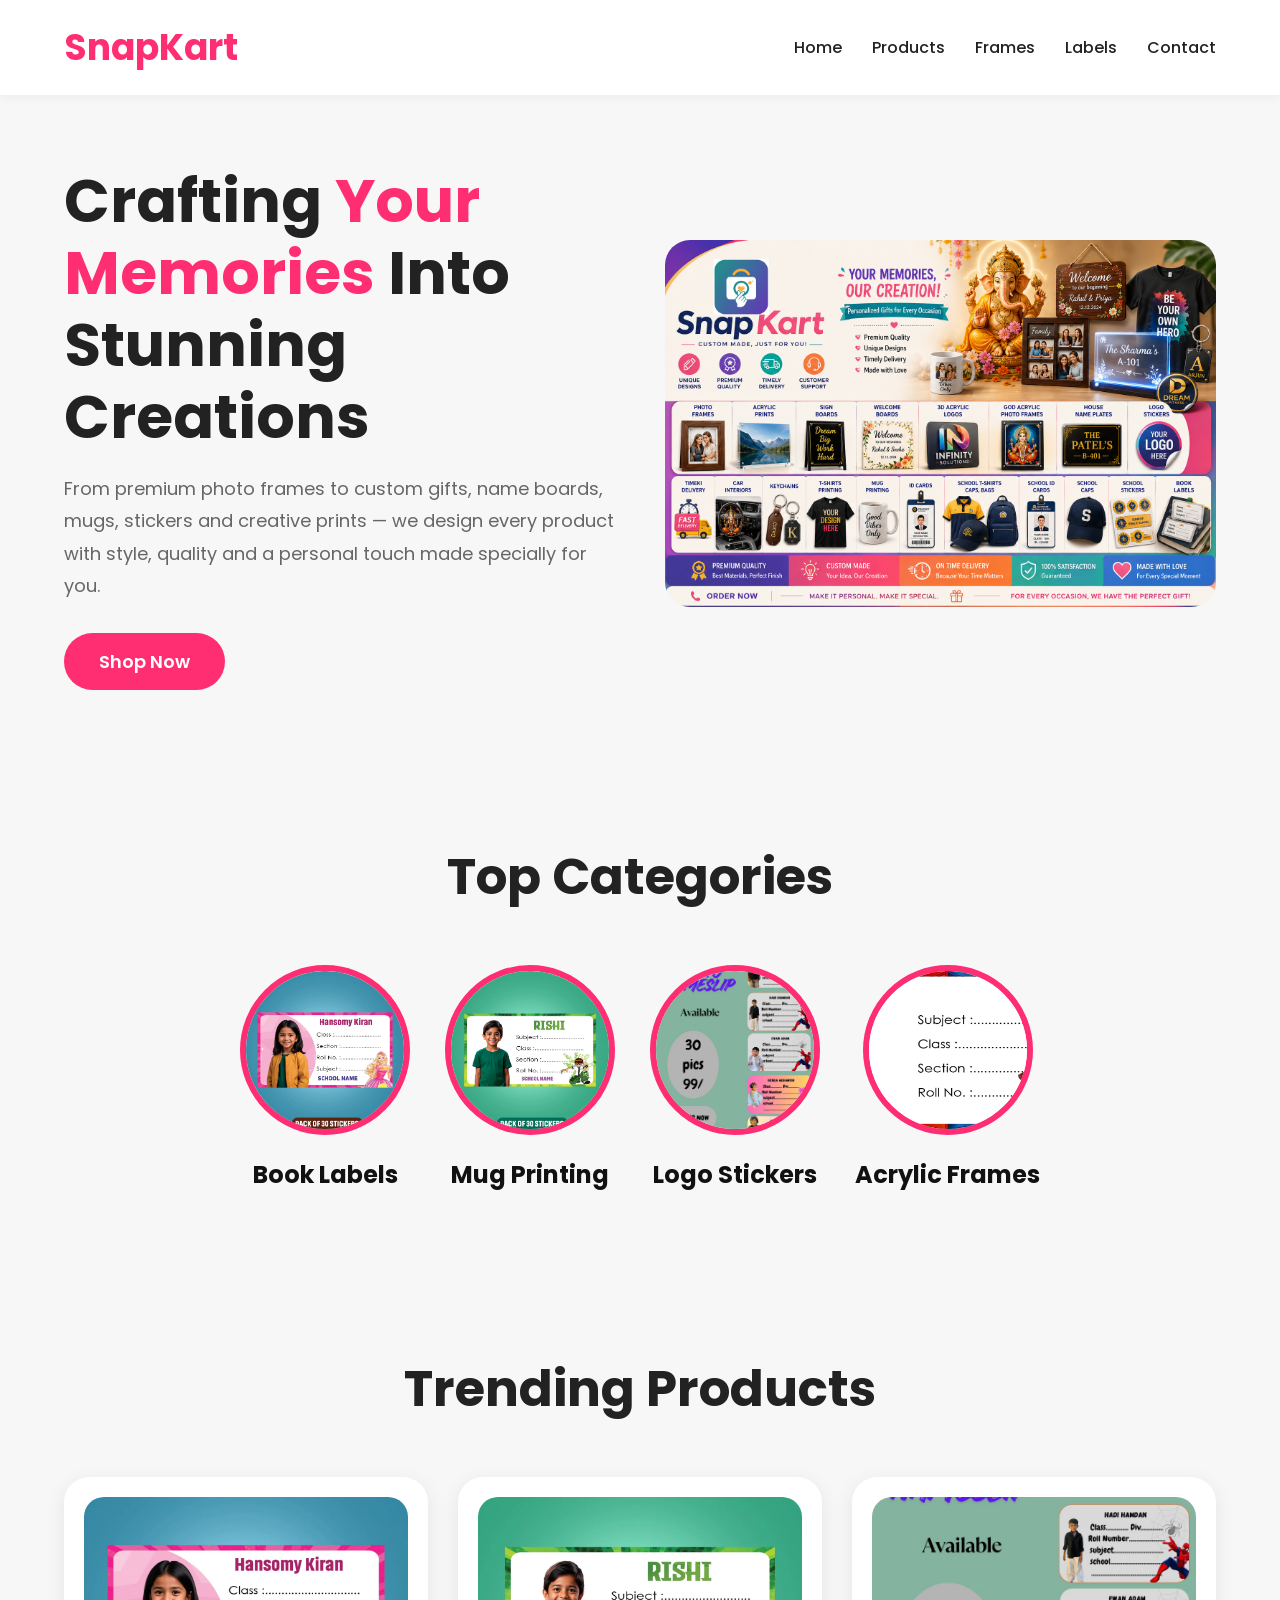
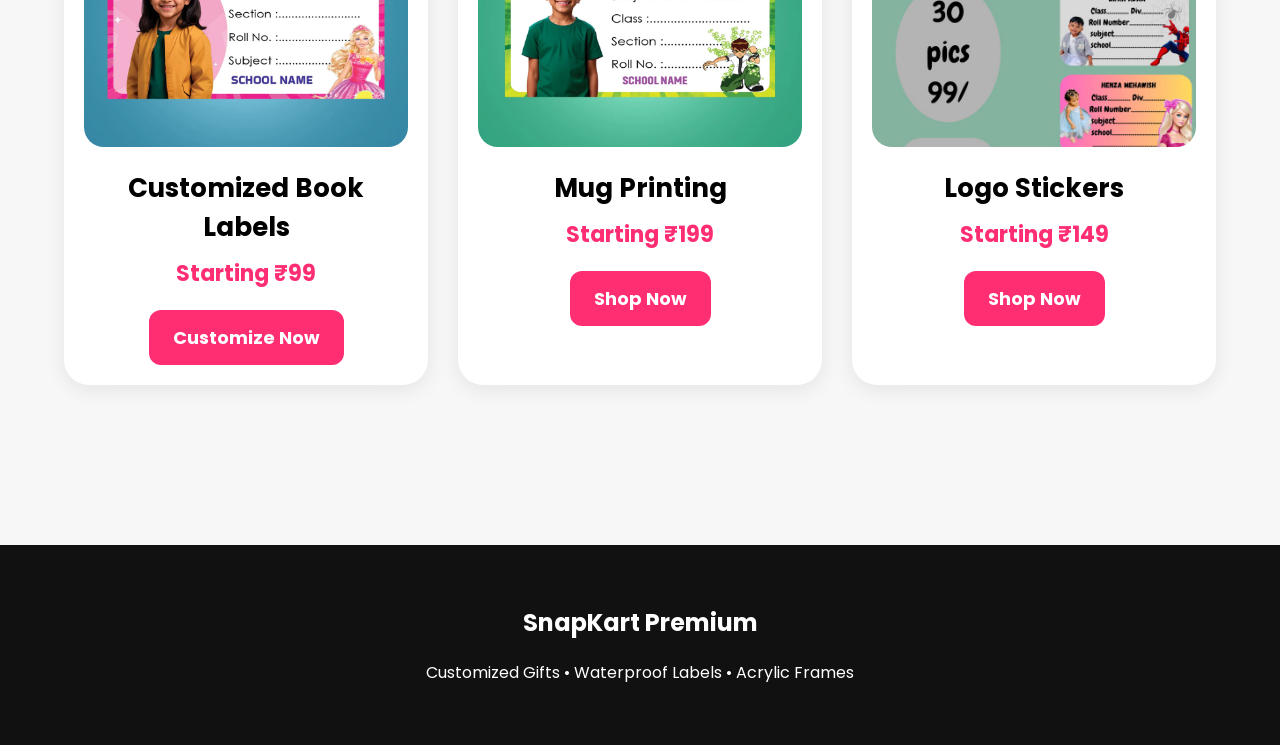
==== commit 66fb3826: "i" ====
--- a/index.html
+++ b/index.html
@@ -93,183 +93,113 @@
 font-weight:600;
 }
 
-.hero-image img{
-width:100%;
-border-radius:25px;
-}
-
-/* SECTION TITLE */
-
-.section-title{
+/* TOP CATEGORIES */
+
+.categories-section{
+padding:80px 5%;
 text-align:center;
-font-size:42px;
-margin-top:50px;
+}
+
+.categories-section h2{
+font-size:50px;
 margin-bottom:50px;
 }
 
-/* CATEGORIES */
-
-.categories{
+.category-grid{
 display:flex;
 justify-content:center;
-gap:40px;
+gap:35px;
 flex-wrap:wrap;
-padding:0 5%;
-margin-bottom:80px;
-}
-
-.cat{
+}
+
+.category-card{
+text-decoration:none;
+color:#111;
+transition:0.3s;
+}
+
+.category-card img{
+width:170px;
+height:170px;
+object-fit:cover;
+border-radius:50%;
+border:6px solid #ff2e73;
+transition:0.3s;
+}
+
+.category-card img:hover{
+transform:scale(1.08);
+}
+
+.category-card p{
+margin-top:15px;
+font-size:24px;
+font-weight:700;
+}
+
+/* TRENDING PRODUCTS */
+
+.trending{
+padding:80px 5%;
 text-align:center;
 }
 
-.cat img{
-width:140px;
-height:140px;
-border-radius:50%;
-object-fit:cover;
-border:5px solid #ff2e73;
-margin-bottom:15px;
-}
-
-.cat h3{
-font-size:20px;
-}
-
-/* PRODUCTS */
-
-.products{
+.trending h2{
+font-size:50px;
+margin-bottom:50px;
+}
+
+.product-grid{
 display:grid;
-grid-template-columns:repeat(auto-fit,minmax(320px,1fr));
-gap:35px;
-padding:0 5%;
-margin-bottom:100px;
+grid-template-columns:repeat(auto-fit,minmax(300px,1fr));
+gap:30px;
 }
 
 .product-card{
 background:white;
+padding:20px;
 border-radius:25px;
+box-shadow:0 5px 20px rgba(0,0,0,0.08);
+text-decoration:none;
+color:black;
+transition:0.3s;
 overflow:hidden;
-box-shadow:0 10px 30px rgba(0,0,0,0.08);
+}
+
+.product-card:hover{
+transform:translateY(-10px);
 }
 
 .product-card img{
 width:100%;
-height:300px;
+height:250px;
 object-fit:cover;
-}
-
-.product-info{
-padding:25px;
-}
-
-.product-info h3{
-font-size:28px;
-margin-bottom:15px;
-}
-
-.price{
-font-size:32px;
-font-weight:700;
+border-radius:20px;
+}
+
+.product-card h3{
+font-size:26px;
+margin-top:15px;
+}
+
+.product-card p{
+font-size:22px;
+font-weight:bold;
 color:#ff2e73;
-margin-bottom:20px;
-}
-
-.quality-buttons{
-display:flex;
-gap:10px;
-margin-bottom:20px;
-}
-
-.quality-buttons button{
-flex:1;
-padding:12px;
+margin:10px 0 20px;
+}
+
+.product-card button{
+padding:14px 24px;
 border:none;
 border-radius:12px;
-cursor:pointer;
-font-weight:600;
-}
-
-.normal-btn{
-background:#eee;
-}
-
-.waterproof-btn{
-background:#111;
-color:white;
-}
-
-.preview{
-width:100%;
-height:220px;
-background:#f1f1f1;
-border-radius:15px;
-overflow:hidden;
-margin-bottom:20px;
-display:flex;
-justify-content:center;
-align-items:center;
-}
-
-.preview img{
-width:100%;
-height:100%;
-object-fit:cover;
-display:none;
-}
-
-.upload-box{
-margin-bottom:20px;
-}
-
-.upload-box input{
-width:100%;
-padding:12px;
-border:1px solid #ddd;
-border-radius:12px;
-}
-
-.custom-input{
-width:100%;
-padding:14px;
-border-radius:12px;
-border:1px solid #ddd;
-margin-bottom:15px;
-font-size:16px;
-}
-
-.buy-btn{
-width:100%;
-padding:16px;
-background:#25d366;
-border:none;
-border-radius:15px;
+background:#ff2e73;
 color:white;
 font-size:18px;
-font-weight:700;
+font-weight:bold;
 cursor:pointer;
 }
 
-  .variant-group{
-display:flex;
-flex-wrap:wrap;
-gap:10px;
-margin-bottom:10px;
-}
-
-.variant-btn{
-padding:12px 18px;
-border:none;
-border-radius:12px;
-background:#eee;
-cursor:pointer;
-font-weight:600;
-transition:0.3s;
-}
-
-.variant-btn.active{
-background:#111;
-color:white;
-}
 /* FOOTER */
 
 footer{
@@ -277,6 +207,7 @@
 color:white;
 padding:60px 5%;
 text-align:center;
+margin-top:80px;
 }
 
 /* MOBILE */
@@ -288,24 +219,21 @@
 }
 
 .hero-text h1{
-font-size:42px;
+font-size:40px;
 }
 
 nav{
 display:none;
 }
 
-.section-title{
-font-size:34px;
-}
-
-.categories{
-gap:25px;
-}
-
-.cat img{
-width:110px;
-height:110px;
+.categories-section h2,
+.trending h2{
+font-size:38px;
+}
+
+.category-card img{
+width:120px;
+height:120px;
 }
 
 }
@@ -329,6 +257,8 @@
 
 </header>
 
+<!-- HERO -->
+
 <section class="hero">
 
 <div class="hero-text">
@@ -350,223 +280,107 @@
 </div>
 
 <div class="hero-image">
-    <img src="images/banner.png" alt="SnapKart Banner">
+
+<img src="images/banner.png"
+style="width:100%; border-radius:25px;">
+
 </div>
 
 </section>
 
-<h2 class="section-title">
-Top Categories
-</h2>
-
-<section class="categories">
-
-<div class="cat">
-<img src="images/book-labels/Astronaut.webp>
-<h3>Book Labels</h3>
+<!-- TOP CATEGORIES -->
+
+<section class="categories-section">
+
+<h2>Top Categories</h2>
+
+<div class="category-grid">
+
+<a href="product.html" class="category-card">
+
+<img src="images/book-labels/Barbie.webp">
+
+<p>Book Labels</p>
+
+</a>
+
+<a href="#" class="category-card">
+
+<img src="images/book-labels/Doraemon.webp">
+
+<p>Mug Printing</p>
+
+</a>
+
+<a href="#" class="category-card">
+
+<img src="images/book-labels/Shinchan.webp">
+
+<p>Logo Stickers</p>
+
+</a>
+
+<a href="#" class="category-card">
+
+<img src="images/book-labels/Spiderman.webp">
+
+<p>Acrylic Frames</p>
+
+</a>
+
 </div>
 
-<div class="cat">
+</section>
+
+<!-- TRENDING PRODUCTS -->
+
+<section class="trending">
+
+<h2>Trending Products</h2>
+
+<div class="product-grid">
+
+<a href="product.html" class="product-card">
+
 <img src="images/book-labels/Barbie.webp">
-<h3>Acrylic Frames</h3>
+
+<h3>Customized Book Labels</h3>
+
+<p>Starting ₹99</p>
+
+<button>Customize Now</button>
+
+</a>
+
+<a href="#" class="product-card">
+
+<img src="images/book-labels/Doraemon.webp">
+
+<h3>Mug Printing</h3>
+
+<p>Starting ₹199</p>
+
+<button>Shop Now</button>
+
+</a>
+
+<a href="#" class="product-card">
+
+<img src="images/book-labels/Shinchan.webp">
+
+<h3>Logo Stickers</h3>
+
+<p>Starting ₹149</p>
+
+<button>Shop Now</button>
+
+</a>
+
 </div>
 
-<div class="cat">
-<img src="images/book-labels/Doraemon.webp">
-<h3>Mug Printing</h3>
-</div>
-
-<div class="cat">
-<img src="images/book-labels/Durga.webp">
-<h3>Logo Stickers</h3>
-</div>
-
 </section>
 
-<h2 class="section-title">
-Trending Products
-</h2>
-
-<section class="products">
-
-<!-- PRODUCT CARD -->
-
-<div class="product-card">
-
-<img id="mainProductImage"
-src="https://images.unsplash.com/photo-1505693416388-ac5ce068fe85?q=80&w=1200&auto=format&fit=crop">
-
-<div class="product-info">
-
-<h3>Acrylic Photo Frame</h3>
-
-<div class="price" id="productPrice">
-₹599
-</div>
-
-<!-- MODEL OPTIONS -->
-
-<h4 style="margin-bottom:10px;">Choose Model</h4>
-
-<div class="variant-group">
-
-<button class="variant-btn active"
-onclick="selectVariant(this)">
-MODEL 1
-</button>
-
-<button class="variant-btn"
-onclick="selectVariant(this)">
-MODEL 2
-</button>
-
-<button class="variant-btn"
-onclick="selectVariant(this)">
-MODEL 3
-</button>
-
-<button class="variant-btn"
-onclick="selectVariant(this)">
-MODEL 4
-</button>
-
-</div>
-
-<!-- SIZE OPTIONS -->
-
-<h4 style="margin-top:20px;margin-bottom:10px;">
-Choose Size
-</h4>
-
-<div class="variant-group">
-
-<button class="variant-btn active"
-onclick="changeProductPrice(this,599)">
-A4
-</button>
-
-<button class="variant-btn"
-onclick="changeProductPrice(this,1299)">
-1x1.5 Feet
-</button>
-
-<button class="variant-btn"
-onclick="changeProductPrice(this,2499)">
-2x3 Feet
-</button>
-
-<button class="variant-btn"
-onclick="changeProductPrice(this,4999)">
-3x4 Feet
-</button>
-
-</div>
-
-<!-- THICKNESS -->
-
-<h4 style="margin-top:20px;margin-bottom:10px;">
-Thickness
-</h4>
-
-<div class="variant-group">
-
-<button class="variant-btn active"
-onclick="selectVariant(this)">
-3mm
-</button>
-
-<button class="variant-btn"
-onclick="selectVariant(this)">
-5mm
-</button>
-
-<button class="variant-btn"
-onclick="selectVariant(this)">
-8mm
-</button>
-
-</div>
-
-<!-- IMAGE PREVIEW -->
-
-<div class="preview">
-<img id="preview2">
-</div>
-
-<div class="upload-box">
-
-<input type="file"
-accept="image/*"
-onchange="previewImage(event,'preview2')">
-
-</div>
-
-<!-- CUSTOM NAME -->
-
-<input type="text"
-class="custom-input"
-placeholder="Enter Name">
-
-<!-- WHATSAPP -->
-
-<button class="buy-btn"
-onclick="window.open('https://wa.me/919848830202?text=I want Acrylic Photo Frame')">
-
-Order on WhatsApp
-
-</button>
-
-</div>
-
-</div>
-
-<!-- PRODUCT 2 -->
-
-<div class="product-card">
-
-<img src="https://images.unsplash.com/photo-1505693416388-ac5ce068fe85?q=80&w=1200&auto=format&fit=crop">
-
-<div class="product-info">
-
-<h3>Acrylic Photo Frame</h3>
-
-<div class="price">
-₹599
-</div>
-
-<div class="preview">
-<img id="preview2">
-</div>
-
-<div class="upload-box">
-
-<input type="file"
-accept="image/*"
-onchange="previewImage(event,'preview2')">
-
-</div>
-
-<select class="custom-input">
-
-<option>Choose Size</option>
-<option>A4</option>
-<option>2x1 Feet</option>
-<option>3x2 Feet</option>
-
-</select>
-
-<button class="buy-btn"
-onclick="window.open('https://wa.me/919848830202?text=I want Acrylic Photo Frame')">
-
-Order on WhatsApp
-
-</button>
-
-</div>
-
-</div>
-
-</section>
+<!-- FOOTER -->
 
 <footer>
 
@@ -578,49 +392,5 @@
 
 </footer>
 
-<script>
-
-function changePrice(id,price){
-
-document.getElementById(id).innerHTML = "₹" + price;
-
-}
-
-function previewImage(event,id){
-
-const image = document.getElementById(id);
-
-image.src = URL.createObjectURL(event.target.files[0]);
-
-image.style.display = "block";
-
-}
-  function selectVariant(button){
-
-const parent = button.parentElement;
-
-parent.querySelectorAll(".variant-btn")
-.forEach(btn=>btn.classList.remove("active"));
-
-button.classList.add("active");
-
-}
-
-function changeProductPrice(button,price){
-
-const parent = button.parentElement;
-
-parent.querySelectorAll(".variant-btn")
-.forEach(btn=>btn.classList.remove("active"));
-
-button.classList.add("active");
-
-document.getElementById("productPrice")
-.innerHTML = "₹" + price;
-
-}
-
-</script>
-
 </body>
-</html>
+</html>
